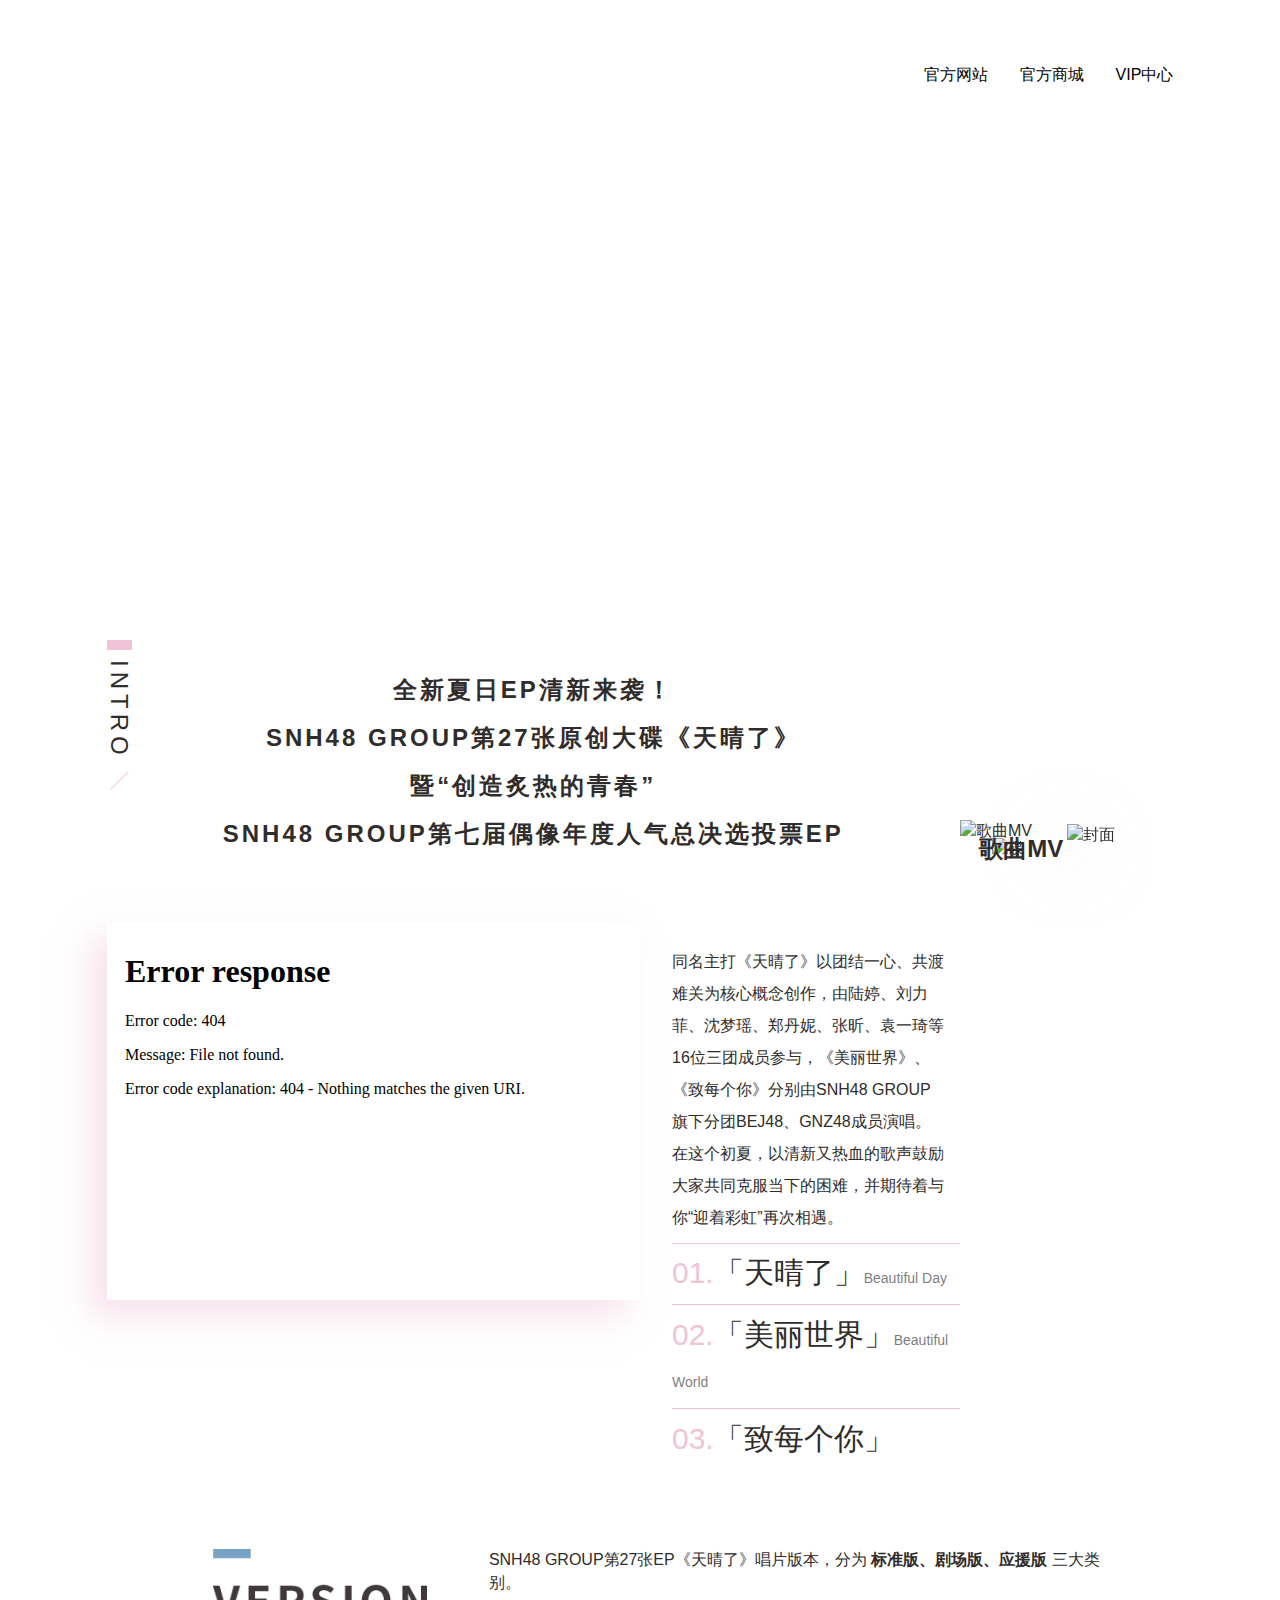
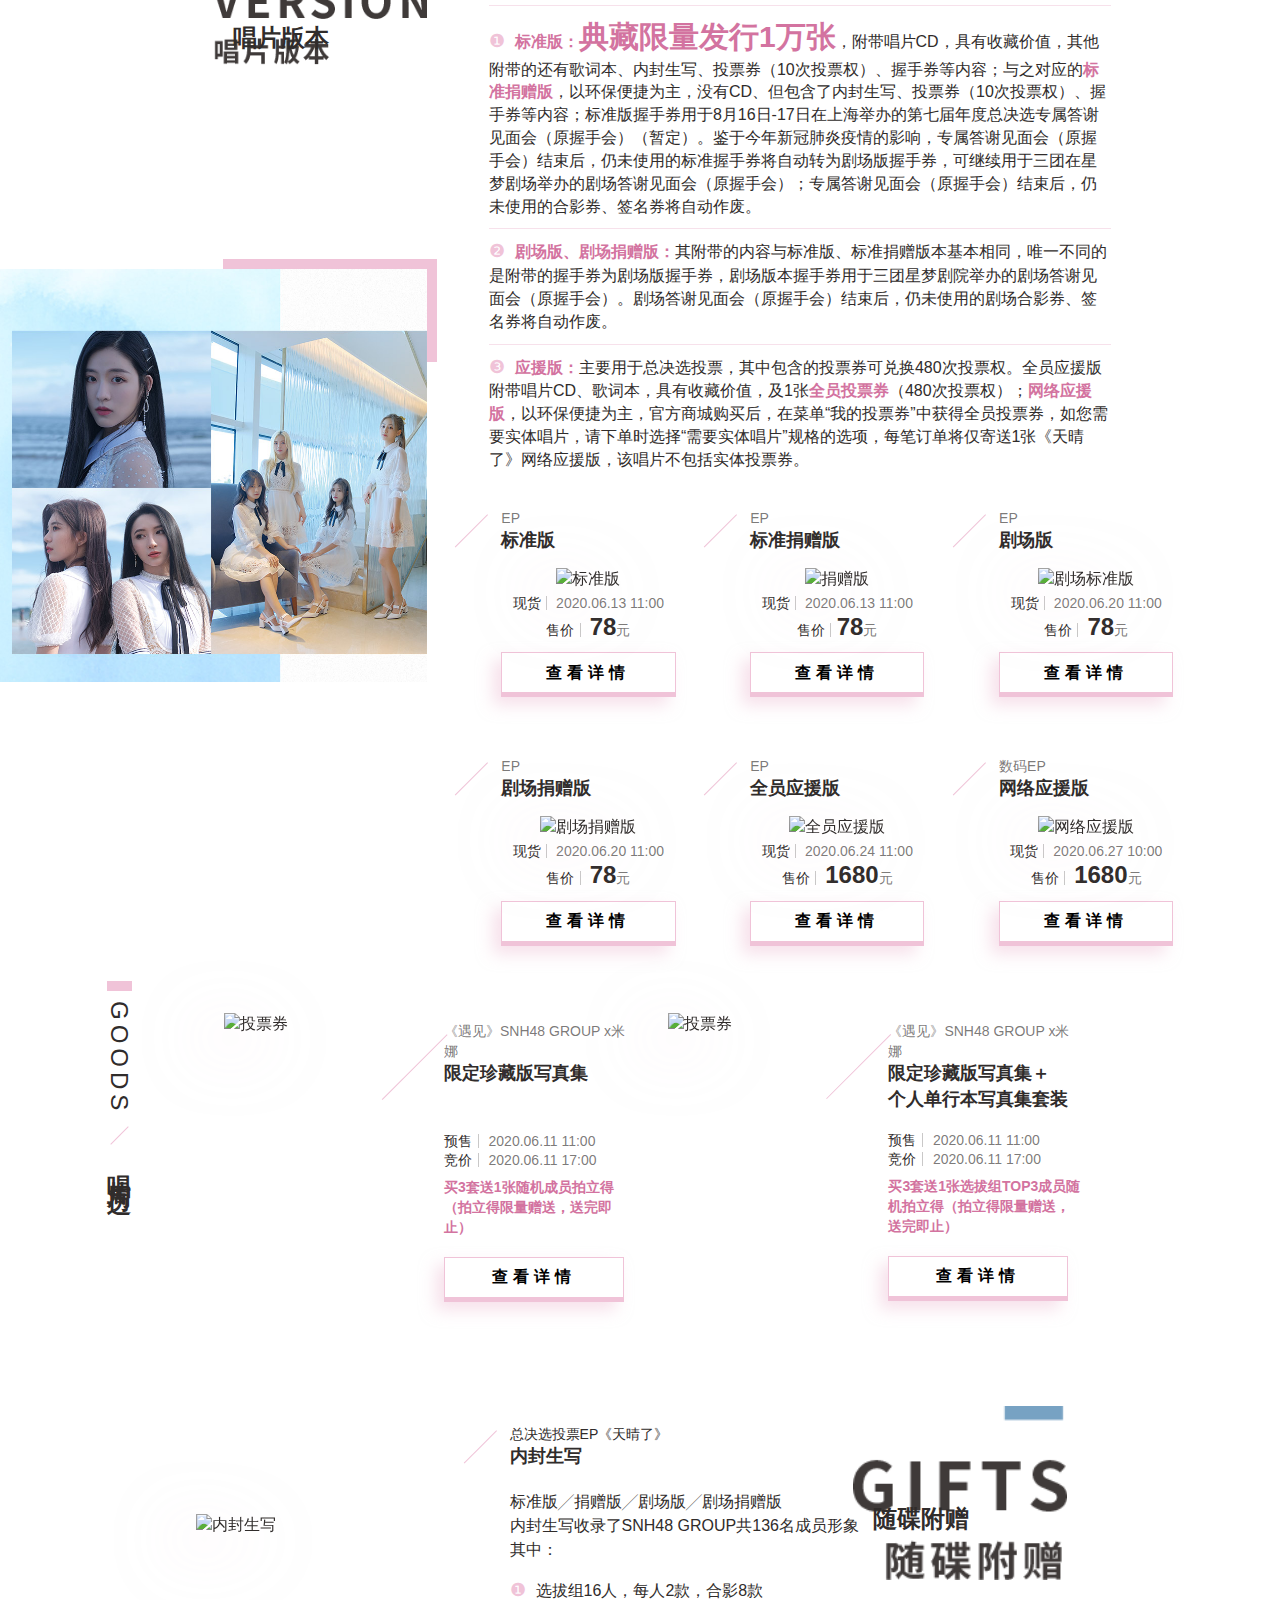
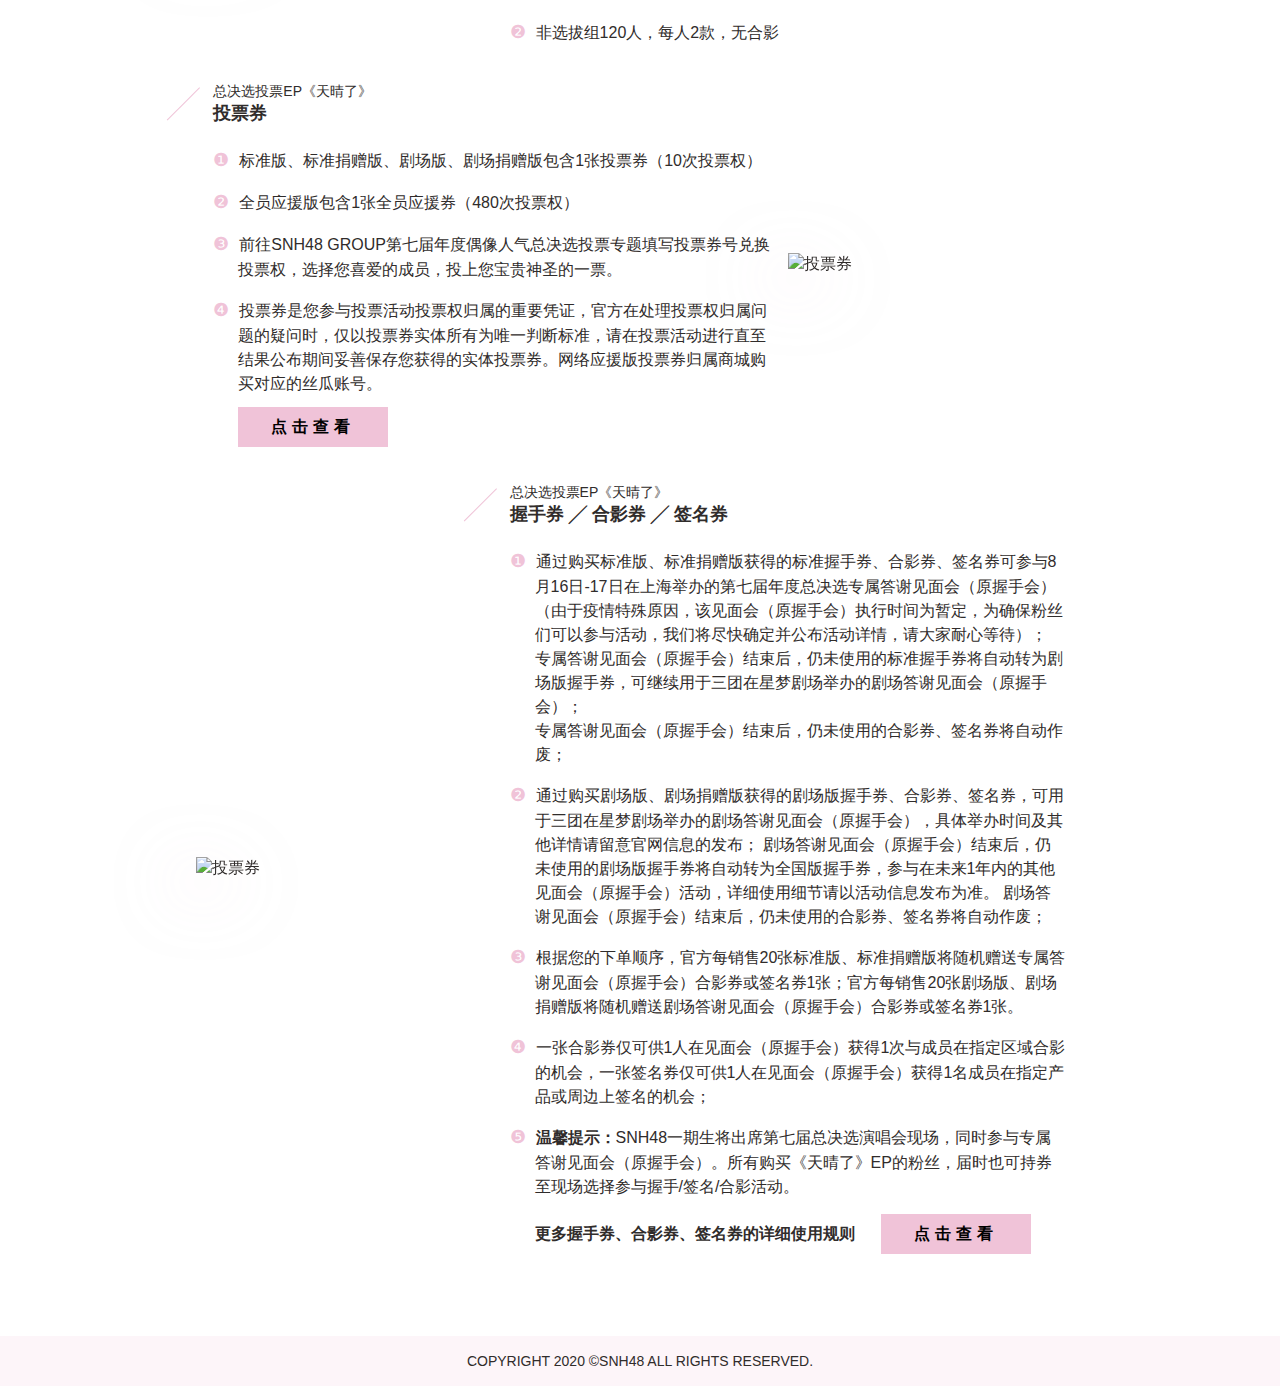
==== fuye.html @ a0c4ec83 "Create fuye.html" ====
<!DOCTYPE html>
<!-- saved from url=(0033)https://www.snh48.com/event/s285/ -->
<html class=" -webkit-"><head><meta http-equiv="Content-Type" content="text/html; charset=UTF-8">
		
		<meta name="viewport" content="width=device-width, initial-scale=1, viewport-fit=cover">
		<meta name="apple-touch-fullscreen" content="yes">
		<meta name="apple-mobile-web-app-capable" content="yes">
		<meta name="apple-mobile-web-app-status-bar-style" content="black-translucent">
		<title>SNH48 GROUP 第27张EP《天晴了》</title>
		<meta name="keywords" content="snh,48,SNH48,snh48,招募,报名,中国,官网,官方,网站,少女,组合,偶像,团体">
		<meta name="description" content="SNH48、华语区大型女子偶像团体，隶属于上海丝芭文化传媒集团有限公司，是基于互联网思维和参与感精神、O2O构架和[可面对面偶像]运营理念的近距离养成式造星平台，其发展目标是在全球十四亿中国人中甄选优才，充分运用互联网和社交网络时代最具想象力，创新性和前瞻性的造星理念和技术手段, 积极培育兼具音乐舞蹈和影视表演才艺的全方位偶像艺人, 全力打造健康向上、充满青春活力、具备国际影响力的全球华语区第一女子偶像团体，并使之成为互联网和社交传媒时代中国偶像文化和粉丝经济产业的新标杆。">
		<style media="" data-href="css/normalize.css">/*# sourceURL=css/normalize.css */
/*@ sourceURL=css/normalize.css */
/*! normalize.css v7.0.0 | MIT License | github.com/necolas/normalize.css */

/* Document
   ========================================================================== */

/**
 * 1. Correct the line height in all browsers.
 * 2. Prevent adjustments of font size after orientation changes in
 *    IE on Windows Phone and in iOS.
 */

html {
  line-height: 1.15; /* 1 */
  -ms-text-size-adjust: 100%; /* 2 */
  -webkit-text-size-adjust: 100%; /* 2 */
}

/* Sections
   ========================================================================== */

/**
 * Remove the margin in all browsers (opinionated).
 */

body {
  margin: 0;
}

/**
 * Add the correct display in IE 9-.
 */

article,
aside,
footer,
header,
nav,
section {
  display: block;
}

/**
 * Correct the font size and margin on `h1` elements within `section` and
 * `article` contexts in Chrome, Firefox, and Safari.
 */

h1 {
  font-size: 2em;
  margin: 0.67em 0;
}

/* Grouping content
   ========================================================================== */

/**
 * Add the correct display in IE 9-.
 * 1. Add the correct display in IE.
 */

figcaption,
figure,
main { /* 1 */
  display: block;
}

/**
 * Add the correct margin in IE 8.
 */

figure {
  margin: 1em 40px;
}

/**
 * 1. Add the correct -webkit-box sizing in Firefox.
 * 2. Show the overflow in Edge and IE.
 */

hr {
  box-sizing: content-box; /* 1 */
  height: 0; /* 1 */
  overflow: visible; /* 2 */
}

/**
 * 1. Correct the inheritance and scaling of font size in all browsers.
 * 2. Correct the odd `em` font sizing in all browsers.
 */

pre {
  font-family: monospace, monospace; /* 1 */
  font-size: 1em; /* 2 */
}

/* Text-level semantics
   ========================================================================== */

/**
 * 1. Remove the gray background on active links in IE 10.
 * 2. Remove gaps in links underline in iOS 8+ and Safari 8+.
 */

a {
  background-color: transparent; /* 1 */
  -webkit-text-decoration-skip: objects; /* 2 */
}

/**
 * 1. Remove the bottom border in Chrome 57- and Firefox 39-.
 * 2. Add the correct text decoration in Chrome, Edge, IE, Opera, and Safari.
 */

abbr[title] {
  border-bottom: none; /* 1 */
  text-decoration: underline; /* 2 */
  text-decoration: underline dotted; /* 2 */
}

/**
 * Prevent the duplicate application of `bolder` by the next rule in Safari 6.
 */

b,
strong {
  font-weight: inherit;
}

/**
 * Add the correct font weight in Chrome, Edge, and Safari.
 */

b,
strong {
  font-weight: bolder;
}

/**
 * 1. Correct the inheritance and scaling of font size in all browsers.
 * 2. Correct the odd `em` font sizing in all browsers.
 */

code,
kbd,
samp {
  font-family: monospace, monospace; /* 1 */
  font-size: 1em; /* 2 */
}

/**
 * Add the correct font style in Android 4.3-.
 */

dfn {
  font-style: italic;
}

/**
 * Add the correct background and color in IE 9-.
 */

mark {
  background-color: #ff0;
  color: #000;
}

/**
 * Add the correct font size in all browsers.
 */

small {
  font-size: 80%;
}

/**
 * Prevent `sub` and `sup` elements from affecting the line height in
 * all browsers.
 */

sub,
sup {
  font-size: 75%;
  line-height: 0;
  position: relative;
  vertical-align: baseline;
}

sub {
  bottom: -0.25em;
}

sup {
  top: -0.5em;
}

/* Embedded content
   ========================================================================== */

/**
 * Add the correct display in IE 9-.
 */

audio,
video {
  display: inline-block;
}

/**
 * Add the correct display in iOS 4-7.
 */

audio:not([controls]) {
  display: none;
  height: 0;
}

/**
 * Remove the border on images inside links in IE 10-.
 */

img {
  border-style: none;
}

/**
 * Hide the overflow in IE.
 */

svg:not(:root) {
  overflow: hidden;
}

/* Forms
   ========================================================================== */

/**
 * 1. Change the font styles in all browsers (opinionated).
 * 2. Remove the margin in Firefox and Safari.
 */

button,
input,
optgroup,
select,
textarea {
  font-family: sans-serif; /* 1 */
  font-size: 100%; /* 1 */
  line-height: 1.15; /* 1 */
  margin: 0; /* 2 */
}

/**
 * Show the overflow in IE.
 * 1. Show the overflow in Edge.
 */

button,
input { /* 1 */
  overflow: visible;
}

/**
 * Remove the inheritance of text transform in Edge, Firefox, and IE.
 * 1. Remove the inheritance of text transform in Firefox.
 */

button,
select { /* 1 */
  text-transform: none;
}

/**
 * 1. Prevent a WebKit bug where (2) destroys native `audio` and `video`
 *    controls in Android 4.
 * 2. Correct the inability to style clickable types in iOS and Safari.
 */

button,
html [type="button"], /* 1 */
[type="reset"],
[type="submit"] {
  -webkit-appearance: button; /* 2 */
}

/**
 * Remove the inner border and padding in Firefox.
 */

button::-moz-focus-inner,
[type="button"]::-moz-focus-inner,
[type="reset"]::-moz-focus-inner,
[type="submit"]::-moz-focus-inner {
  border-style: none;
  padding: 0;
}

/**
 * Restore the focus styles unset by the previous rule.
 */

button:-moz-focusring,
[type="button"]:-moz-focusring,
[type="reset"]:-moz-focusring,
[type="submit"]:-moz-focusring {
  outline: 1px dotted ButtonText;
}

/**
 * Correct the padding in Firefox.
 */

fieldset {
  padding: 0.35em 0.75em 0.625em;
}

/**
 * 1. Correct the text wrapping in Edge and IE.
 * 2. Correct the color inheritance from `fieldset` elements in IE.
 * 3. Remove the padding so developers are not caught out when they zero out
 *    `fieldset` elements in all browsers.
 */

legend {
  box-sizing: border-box; /* 1 */
  color: inherit; /* 2 */
  display: table; /* 1 */
  max-width: 100%; /* 1 */
  padding: 0; /* 3 */
  white-space: normal; /* 1 */
}

/**
 * 1. Add the correct display in IE 9-.
 * 2. Add the correct vertical alignment in Chrome, Firefox, and Opera.
 */

progress {
  display: inline-block; /* 1 */
  vertical-align: baseline; /* 2 */
}

/**
 * Remove the default vertical scrollbar in IE.
 */

textarea {
  overflow: auto;
}

/**
 * 1. Add the correct -webkit-box sizing in IE 10-.
 * 2. Remove the padding in IE 10-.
 */

[type="checkbox"],
[type="radio"] {
  box-sizing: border-box; /* 1 */
  padding: 0; /* 2 */
}

/**
 * Correct the cursor style of increment and decrement buttons in Chrome.
 */

[type="number"]::-webkit-inner-spin-button,
[type="number"]::-webkit-outer-spin-button {
  height: auto;
}

/**
 * 1. Correct the odd appearance in Chrome and Safari.
 * 2. Correct the outline style in Safari.
 */

[type="search"] {
  -webkit-appearance: textfield; /* 1 */
  outline-offset: -2px; /* 2 */
}

/**
 * Remove the inner padding and cancel buttons in Chrome and Safari on macOS.
 */

[type="search"]::-webkit-search-cancel-button,
[type="search"]::-webkit-search-decoration {
  -webkit-appearance: none;
}

/**
 * 1. Correct the inability to style clickable types in iOS and Safari.
 * 2. Change font properties to `inherit` in Safari.
 */

::-webkit-file-upload-button {
  -webkit-appearance: button; /* 1 */
  font: inherit; /* 2 */
}

/* Interactive
   ========================================================================== */

/*
 * Add the correct display in IE 9-.
 * 1. Add the correct display in Edge, IE, and Firefox.
 */

details, /* 1 */
menu {
  display: block;
}

/*
 * Add the correct display in all browsers.
 */

summary {
  display: list-item;
}

/* Scripting
   ========================================================================== */

/**
 * Add the correct display in IE 9-.
 */

canvas {
  display: inline-block;
}

/**
 * Add the correct display in IE.
 */

template {
  display: none;
}

/* Hidden
   ========================================================================== */

/**
 * Add the correct display in IE 10-.
 */

[hidden] {
  display: none;
}
</style>
		<style media="" data-href="js/layer/theme/default/layer.css">/*# sourceURL=js/layer/theme/default/layer.css */
/*@ sourceURL=js/layer/theme/default/layer.css */
.layui-layer-imgbar,.layui-layer-imgtit a,.layui-layer-tab .layui-layer-title span,.layui-layer-title{text-overflow:ellipsis;white-space:nowrap}html #layuicss-layer{display:none;position:absolute;width:1989px}.layui-layer,.layui-layer-shade{position:fixed;_position:absolute;pointer-events:auto}.layui-layer-shade{top:0;left:0;width:100%;height:100%;_height:expression(document.body.offsetHeight+"px")}.layui-layer{-webkit-overflow-scrolling:touch;top:150px;left:0;margin:0;padding:0;background-color:#fff;-webkit-background-clip:content;border-radius:2px;box-shadow:1px 1px 50px rgba(0,0,0,.3)}.layui-layer-close{position:absolute}.layui-layer-content{position:relative}.layui-layer-border{border:1px solid #B2B2B2;border:1px solid rgba(0,0,0,.1);box-shadow:1px 1px 5px rgba(0,0,0,.2)}.layui-layer-load{background:url("https://www.snh48.com/event/s285/js/layer/theme/default/loading-1.gif") center center no-repeat #eee}.layui-layer-ico{background:url("https://www.snh48.com/event/s285/js/layer/theme/default/icon.png") no-repeat}.layui-layer-btn a,.layui-layer-dialog .layui-layer-ico,.layui-layer-setwin a{display:inline-block;*display:inline;*zoom:1;vertical-align:top}.layui-layer-move{display:none;position:fixed;*position:absolute;left:0;top:0;width:100%;height:100%;cursor:move;opacity:0;filter:alpha(opacity=0);background-color:#fff;z-index:2147483647}.layui-layer-resize{position:absolute;width:15px;height:15px;right:0;bottom:0;cursor:se-resize}.layer-anim{-webkit-animation-fill-mode:both;animation-fill-mode:both;-webkit-animation-duration:.3s;animation-duration:.3s}@-webkit-keyframes layer-bounceIn{0%{opacity:0;-webkit-transform:scale(.5);transform:scale(.5)}100%{opacity:1;-webkit-transform:scale(1);transform:scale(1)}}@keyframes layer-bounceIn{0%{opacity:0;-webkit-transform:scale(.5);-ms-transform:scale(.5);transform:scale(.5)}100%{opacity:1;-webkit-transform:scale(1);-ms-transform:scale(1);transform:scale(1)}}.layer-anim-00{-webkit-animation-name:layer-bounceIn;animation-name:layer-bounceIn}@-webkit-keyframes layer-zoomInDown{0%{opacity:0;-webkit-transform:scale(.1) translateY(-2000px);transform:scale(.1) translateY(-2000px);-webkit-animation-timing-function:ease-in-out;animation-timing-function:ease-in-out}60%{opacity:1;-webkit-transform:scale(.475) translateY(60px);transform:scale(.475) translateY(60px);-webkit-animation-timing-function:ease-out;animation-timing-function:ease-out}}@keyframes layer-zoomInDown{0%{opacity:0;-webkit-transform:scale(.1) translateY(-2000px);-ms-transform:scale(.1) translateY(-2000px);transform:scale(.1) translateY(-2000px);-webkit-animation-timing-function:ease-in-out;animation-timing-function:ease-in-out}60%{opacity:1;-webkit-transform:scale(.475) translateY(60px);-ms-transform:scale(.475) translateY(60px);transform:scale(.475) translateY(60px);-webkit-animation-timing-function:ease-out;animation-timing-function:ease-out}}.layer-anim-01{-webkit-animation-name:layer-zoomInDown;animation-name:layer-zoomInDown}@-webkit-keyframes layer-fadeInUpBig{0%{opacity:0;-webkit-transform:translateY(2000px);transform:translateY(2000px)}100%{opacity:1;-webkit-transform:translateY(0);transform:translateY(0)}}@keyframes layer-fadeInUpBig{0%{opacity:0;-webkit-transform:translateY(2000px);-ms-transform:translateY(2000px);transform:translateY(2000px)}100%{opacity:1;-webkit-transform:translateY(0);-ms-transform:translateY(0);transform:translateY(0)}}.layer-anim-02{-webkit-animation-name:layer-fadeInUpBig;animation-name:layer-fadeInUpBig}@-webkit-keyframes layer-zoomInLeft{0%{opacity:0;-webkit-transform:scale(.1) translateX(-2000px);transform:scale(.1) translateX(-2000px);-webkit-animation-timing-function:ease-in-out;animation-timing-function:ease-in-out}60%{opacity:1;-webkit-transform:scale(.475) translateX(48px);transform:scale(.475) translateX(48px);-webkit-animation-timing-function:ease-out;animation-timing-function:ease-out}}@keyframes layer-zoomInLeft{0%{opacity:0;-webkit-transform:scale(.1) translateX(-2000px);-ms-transform:scale(.1) translateX(-2000px);transform:scale(.1) translateX(-2000px);-webkit-animation-timing-function:ease-in-out;animation-timing-function:ease-in-out}60%{opacity:1;-webkit-transform:scale(.475) translateX(48px);-ms-transform:scale(.475) translateX(48px);transform:scale(.475) translateX(48px);-webkit-animation-timing-function:ease-out;animation-timing-function:ease-out}}.layer-anim-03{-webkit-animation-name:layer-zoomInLeft;animation-name:layer-zoomInLeft}@-webkit-keyframes layer-rollIn{0%{opacity:0;-webkit-transform:translateX(-100%) rotate(-120deg);transform:translateX(-100%) rotate(-120deg)}100%{opacity:1;-webkit-transform:translateX(0) rotate(0);transform:translateX(0) rotate(0)}}@keyframes layer-rollIn{0%{opacity:0;-webkit-transform:translateX(-100%) rotate(-120deg);-ms-transform:translateX(-100%) rotate(-120deg);transform:translateX(-100%) rotate(-120deg)}100%{opacity:1;-webkit-transform:translateX(0) rotate(0);-ms-transform:translateX(0) rotate(0);transform:translateX(0) rotate(0)}}.layer-anim-04{-webkit-animation-name:layer-rollIn;animation-name:layer-rollIn}@keyframes layer-fadeIn{0%{opacity:0}100%{opacity:1}}.layer-anim-05{-webkit-animation-name:layer-fadeIn;animation-name:layer-fadeIn}@-webkit-keyframes layer-shake{0%,100%{-webkit-transform:translateX(0);transform:translateX(0)}10%,30%,50%,70%,90%{-webkit-transform:translateX(-10px);transform:translateX(-10px)}20%,40%,60%,80%{-webkit-transform:translateX(10px);transform:translateX(10px)}}@keyframes layer-shake{0%,100%{-webkit-transform:translateX(0);-ms-transform:translateX(0);transform:translateX(0)}10%,30%,50%,70%,90%{-webkit-transform:translateX(-10px);-ms-transform:translateX(-10px);transform:translateX(-10px)}20%,40%,60%,80%{-webkit-transform:translateX(10px);-ms-transform:translateX(10px);transform:translateX(10px)}}.layer-anim-06{-webkit-animation-name:layer-shake;animation-name:layer-shake}@-webkit-keyframes fadeIn{0%{opacity:0}100%{opacity:1}}.layui-layer-title{padding:0 80px 0 20px;height:42px;line-height:42px;border-bottom:1px solid #eee;font-size:14px;color:#333;overflow:hidden;background-color:#F8F8F8;border-radius:2px 2px 0 0}.layui-layer-setwin{position:absolute;right:15px;*right:0;top:15px;font-size:0;line-height:initial}.layui-layer-setwin a{position:relative;width:16px;height:16px;margin-left:10px;font-size:12px;_overflow:hidden}.layui-layer-setwin .layui-layer-min cite{position:absolute;width:14px;height:2px;left:0;top:50%;margin-top:-1px;background-color:#2E2D3C;cursor:pointer;_overflow:hidden}.layui-layer-setwin .layui-layer-min:hover cite{background-color:#2D93CA}.layui-layer-setwin .layui-layer-max{background-position:-32px -40px}.layui-layer-setwin .layui-layer-max:hover{background-position:-16px -40px}.layui-layer-setwin .layui-layer-maxmin{background-position:-65px -40px}.layui-layer-setwin .layui-layer-maxmin:hover{background-position:-49px -40px}.layui-layer-setwin .layui-layer-close1{background-position:1px -40px;cursor:pointer}.layui-layer-setwin .layui-layer-close1:hover{opacity:.7}.layui-layer-setwin .layui-layer-close2{position:absolute;right:-28px;top:-28px;width:30px;height:30px;margin-left:0;background-position:-149px -31px;*right:-18px;_display:none}.layui-layer-setwin .layui-layer-close2:hover{background-position:-180px -31px}.layui-layer-btn{text-align:right;padding:0 15px 12px;pointer-events:auto;user-select:none;-webkit-user-select:none}.layui-layer-btn a{height:28px;line-height:28px;margin:5px 5px 0;padding:0 15px;border:1px solid #dedede;background-color:#fff;color:#333;border-radius:2px;font-weight:400;cursor:pointer;text-decoration:none}.layui-layer-btn a:hover{opacity:.9;text-decoration:none}.layui-layer-btn a:active{opacity:.8}.layui-layer-btn .layui-layer-btn0{border-color:#1E9FFF;background-color:#1E9FFF;color:#fff}.layui-layer-btn-l{text-align:left}.layui-layer-btn-c{text-align:center}.layui-layer-dialog{min-width:260px}.layui-layer-dialog .layui-layer-content{position:relative;padding:20px;line-height:24px;word-break:break-all;overflow:hidden;font-size:14px;overflow-x:hidden;overflow-y:auto}.layui-layer-dialog .layui-layer-content .layui-layer-ico{position:absolute;top:16px;left:15px;_left:-40px;width:30px;height:30px}.layui-layer-ico1{background-position:-30px 0}.layui-layer-ico2{background-position:-60px 0}.layui-layer-ico3{background-position:-90px 0}.layui-layer-ico4{background-position:-120px 0}.layui-layer-ico5{background-position:-150px 0}.layui-layer-ico6{background-position:-180px 0}.layui-layer-rim{border:6px solid #8D8D8D;border:6px solid rgba(0,0,0,.3);border-radius:5px;box-shadow:none}.layui-layer-msg{min-width:180px;border:1px solid #D3D4D3;box-shadow:none}.layui-layer-hui{min-width:100px;background-color:#000;filter:alpha(opacity=60);background-color:rgba(0,0,0,.6);color:#fff;border:none}.layui-layer-hui .layui-layer-content{padding:12px 25px;text-align:center}.layui-layer-dialog .layui-layer-padding{padding:20px 20px 20px 55px;text-align:left}.layui-layer-page .layui-layer-content{position:relative;overflow:auto}.layui-layer-iframe .layui-layer-btn,.layui-layer-page .layui-layer-btn{padding-top:10px}.layui-layer-nobg{background:0 0}.layui-layer-iframe iframe{display:block;width:100%}.layui-layer-loading{border-radius:100%;background:0 0;box-shadow:none;border:none}.layui-layer-loading .layui-layer-content{width:60px;height:24px;background:url("https://www.snh48.com/event/s285/js/layer/theme/default/loading-0.gif") no-repeat}.layui-layer-loading .layui-layer-loading1{width:37px;height:37px;background:url("https://www.snh48.com/event/s285/js/layer/theme/default/loading-1.gif") no-repeat}.layui-layer-ico16,.layui-layer-loading .layui-layer-loading2{width:32px;height:32px;background:url("https://www.snh48.com/event/s285/js/layer/theme/default/loading-2.gif") no-repeat}.layui-layer-tips{background:0 0;box-shadow:none;border:none}.layui-layer-tips .layui-layer-content{position:relative;line-height:22px;min-width:12px;padding:8px 15px;font-size:12px;_float:left;border-radius:2px;box-shadow:1px 1px 3px rgba(0,0,0,.2);background-color:#000;color:#fff}.layui-layer-tips .layui-layer-close{right:-2px;top:-1px}.layui-layer-tips i.layui-layer-TipsG{position:absolute;width:0;height:0;border-width:8px;border-color:transparent;border-style:dashed;*overflow:hidden}.layui-layer-tips i.layui-layer-TipsB,.layui-layer-tips i.layui-layer-TipsT{left:5px;border-right-style:solid;border-right-color:#000}.layui-layer-tips i.layui-layer-TipsT{bottom:-8px}.layui-layer-tips i.layui-layer-TipsB{top:-8px}.layui-layer-tips i.layui-layer-TipsL,.layui-layer-tips i.layui-layer-TipsR{top:5px;border-bottom-style:solid;border-bottom-color:#000}.layui-layer-tips i.layui-layer-TipsR{left:-8px}.layui-layer-tips i.layui-layer-TipsL{right:-8px}.layui-layer-lan[type=dialog]{min-width:280px}.layui-layer-lan .layui-layer-title{background:#4476A7;color:#fff;border:none}.layui-layer-lan .layui-layer-btn{padding:5px 10px 10px;text-align:right;border-top:1px solid #E9E7E7}.layui-layer-lan .layui-layer-btn a{background:#fff;border-color:#E9E7E7;color:#333}.layui-layer-lan .layui-layer-btn .layui-layer-btn1{background:#C9C5C5}.layui-layer-molv .layui-layer-title{background:#009f95;color:#fff;border:none}.layui-layer-molv .layui-layer-btn a{background:#009f95;border-color:#009f95}.layui-layer-molv .layui-layer-btn .layui-layer-btn1{background:#92B8B1}.layui-layer-iconext{background:url("https://www.snh48.com/event/s285/js/layer/theme/default/icon-ext.png") no-repeat}.layui-layer-prompt .layui-layer-input{display:block;width:230px;height:36px;margin:0 auto;line-height:30px;padding-left:10px;border:1px solid #e6e6e6;color:#333}.layui-layer-prompt textarea.layui-layer-input{width:300px;height:100px;line-height:20px;padding:6px 10px}.layui-layer-prompt .layui-layer-content{padding:20px}.layui-layer-prompt .layui-layer-btn{padding-top:0}.layui-layer-tab{box-shadow:1px 1px 50px rgba(0,0,0,.4)}.layui-layer-tab .layui-layer-title{padding-left:0;overflow:visible}.layui-layer-tab .layui-layer-title span{position:relative;float:left;min-width:80px;max-width:260px;padding:0 20px;text-align:center;overflow:hidden;cursor:pointer}.layui-layer-tab .layui-layer-title span.layui-this{height:43px;border-left:1px solid #eee;border-right:1px solid #eee;background-color:#fff;z-index:10}.layui-layer-tab .layui-layer-title span:first-child{border-left:none}.layui-layer-tabmain{line-height:24px;clear:both}.layui-layer-tabmain .layui-layer-tabli{display:none}.layui-layer-tabmain .layui-layer-tabli.layui-this{display:block}.layui-layer-photos{-webkit-animation-duration:.8s;animation-duration:.8s}.layui-layer-photos .layui-layer-content{overflow:hidden;text-align:center}.layui-layer-photos .layui-layer-phimg img{position:relative;width:100%;display:inline-block;*display:inline;*zoom:1;vertical-align:top}.layui-layer-imgbar,.layui-layer-imguide{display:none}.layui-layer-imgnext,.layui-layer-imgprev{position:absolute;top:50%;width:27px;_width:44px;height:44px;margin-top:-22px;outline:0;blr:expression(this.onFocus=this.blur())}.layui-layer-imgprev{left:10px;background-position:-5px -5px;_background-position:-70px -5px}.layui-layer-imgprev:hover{background-position:-33px -5px;_background-position:-120px -5px}.layui-layer-imgnext{right:10px;_right:8px;background-position:-5px -50px;_background-position:-70px -50px}.layui-layer-imgnext:hover{background-position:-33px -50px;_background-position:-120px -50px}.layui-layer-imgbar{position:absolute;left:0;bottom:0;width:100%;height:32px;line-height:32px;background-color:rgba(0,0,0,.8);background-color:#000\9;filter:Alpha(opacity=80);color:#fff;overflow:hidden;font-size:0}.layui-layer-imgtit *{display:inline-block;*display:inline;*zoom:1;vertical-align:top;font-size:12px}.layui-layer-imgtit a{max-width:65%;overflow:hidden;color:#fff}.layui-layer-imgtit a:hover{color:#fff;text-decoration:underline}.layui-layer-imgtit em{padding-left:10px;font-style:normal}@-webkit-keyframes layer-bounceOut{100%{opacity:0;-webkit-transform:scale(.7);transform:scale(.7)}30%{-webkit-transform:scale(1.05);transform:scale(1.05)}0%{-webkit-transform:scale(1);transform:scale(1)}}@keyframes layer-bounceOut{100%{opacity:0;-webkit-transform:scale(.7);-ms-transform:scale(.7);transform:scale(.7)}30%{-webkit-transform:scale(1.05);-ms-transform:scale(1.05);transform:scale(1.05)}0%{-webkit-transform:scale(1);-ms-transform:scale(1);transform:scale(1)}}.layer-anim-close{-webkit-animation-name:layer-bounceOut;animation-name:layer-bounceOut;-webkit-animation-fill-mode:both;animation-fill-mode:both;-webkit-animation-duration:.2s;animation-duration:.2s}@media screen and (max-width:1100px){.layui-layer-iframe{overflow-y:auto;-webkit-overflow-scrolling:touch}}</style>
		<style media="" data-href="js/bootstrap/bootstrap.min.css">/*# sourceURL=js/bootstrap/bootstrap.min.css */
/*@ sourceURL=js/bootstrap/bootstrap.min.css */
/*!
 * Bootstrap v3.3.7 (http://getbootstrap.com)
 * Copyright 2011-2020 Twitter, Inc.
 * Licensed under MIT (https://github.com/twbs/bootstrap/blob/master/LICENSE)
 */

/*!
 * Generated using the Bootstrap Customizer (<none>)
 * Config saved to config.json and <none>
 *//*!
 * Bootstrap v3.3.7 (http://getbootstrap.com)
 * Copyright 2011-2016 Twitter, Inc.
 * Licensed under MIT (https://github.com/twbs/bootstrap/blob/master/LICENSE)
 *//*! normalize.css v3.0.3 | MIT License | github.com/necolas/normalize.css */html{font-family:sans-serif;-ms-text-size-adjust:100%;-webkit-text-size-adjust:100%}body{margin:0}article,aside,details,figcaption,figure,footer,header,hgroup,main,menu,nav,section,summary{display:block}audio,canvas,progress,video{display:inline-block;vertical-align:baseline}audio:not([controls]){display:none;height:0}[hidden],template{display:none}a{background-color:transparent}a:active,a:hover{outline:0}abbr[title]{border-bottom:1px dotted}b,strong{font-weight:bold}dfn{font-style:italic}h1{font-size:2em;margin:0.67em 0}mark{background:#ff0;color:#000}small{font-size:80%}sub,sup{font-size:75%;line-height:0;position:relative;vertical-align:baseline}sup{top:-0.5em}sub{bottom:-0.25em}img{border:0}svg:not(:root){overflow:hidden}figure{margin:1em 40px}hr{-webkit-box-sizing:content-box;-moz-box-sizing:content-box;box-sizing:content-box;height:0}pre{overflow:auto}code,kbd,pre,samp{font-family:monospace, monospace;font-size:1em}button,input,optgroup,select,textarea{color:inherit;font:inherit;margin:0}button{overflow:visible}button,select{text-transform:none}button,html input[type="button"],input[type="reset"],input[type="submit"]{-webkit-appearance:button;cursor:pointer}button[disabled],html input[disabled]{cursor:default}button::-moz-focus-inner,input::-moz-focus-inner{border:0;padding:0}input{line-height:normal}input[type="checkbox"],input[type="radio"]{-webkit-box-sizing:border-box;-moz-box-sizing:border-box;box-sizing:border-box;padding:0}input[type="number"]::-webkit-inner-spin-button,input[type="number"]::-webkit-outer-spin-button{height:auto}input[type="search"]{-webkit-appearance:textfield;-webkit-box-sizing:content-box;-moz-box-sizing:content-box;box-sizing:content-box}input[type="search"]::-webkit-search-cancel-button,input[type="search"]::-webkit-search-decoration{-webkit-appearance:none}fieldset{border:1px solid #c0c0c0;margin:0 2px;padding:0.35em 0.625em 0.75em}legend{border:0;padding:0}textarea{overflow:auto}optgroup{font-weight:bold}table{border-collapse:collapse;border-spacing:0}td,th{padding:0}*{-webkit-box-sizing:border-box;-moz-box-sizing:border-box;box-sizing:border-box}*:before,*:after{-webkit-box-sizing:border-box;-moz-box-sizing:border-box;box-sizing:border-box}html{font-size:10px;-webkit-tap-highlight-color:rgba(0,0,0,0)}body{font-family:"Helvetica Neue",Helvetica,Arial,sans-serif;font-size:14px;line-height:1.42857143;color:#333;background-color:#fff}input,button,select,textarea{font-family:inherit;font-size:inherit;line-height:inherit}a{color:#337ab7;text-decoration:none}a:hover,a:focus{color:#23527c;text-decoration:underline}a:focus{outline:5px auto -webkit-focus-ring-color;outline-offset:-2px}figure{margin:0}img{vertical-align:middle}.img-responsive{display:block;max-width:100%;height:auto}.img-rounded{border-radius:6px}.img-thumbnail{padding:4px;line-height:1.42857143;background-color:#fff;border:1px solid #ddd;border-radius:4px;-webkit-transition:all .2s ease-in-out;-o-transition:all .2s ease-in-out;transition:all .2s ease-in-out;display:inline-block;max-width:100%;height:auto}.img-circle{border-radius:50%}hr{margin-top:20px;margin-bottom:20px;border:0;border-top:1px solid #eee}.sr-only{position:absolute;width:1px;height:1px;margin:-1px;padding:0;overflow:hidden;clip:rect(0, 0, 0, 0);border:0}.sr-only-focusable:active,.sr-only-focusable:focus{position:static;width:auto;height:auto;margin:0;overflow:visible;clip:auto}[role="button"]{cursor:pointer}.container{margin-right:auto;margin-left:auto;padding-left:15px;padding-right:15px}@media (min-width:768px){.container{width:750px}}@media (min-width:992px){.container{width:970px}}@media (min-width:1200px){.container{width:1170px}}.container-fluid{margin-right:auto;margin-left:auto;padding-left:15px;padding-right:15px}.row{margin-left:-15px;margin-right:-15px}.col-xs-1, .col-sm-1, .col-md-1, .col-lg-1, .col-xs-2, .col-sm-2, .col-md-2, .col-lg-2, .col-xs-3, .col-sm-3, .col-md-3, .col-lg-3, .col-xs-4, .col-sm-4, .col-md-4, .col-lg-4, .col-xs-5, .col-sm-5, .col-md-5, .col-lg-5, .col-xs-6, .col-sm-6, .col-md-6, .col-lg-6, .col-xs-7, .col-sm-7, .col-md-7, .col-lg-7, .col-xs-8, .col-sm-8, .col-md-8, .col-lg-8, .col-xs-9, .col-sm-9, .col-md-9, .col-lg-9, .col-xs-10, .col-sm-10, .col-md-10, .col-lg-10, .col-xs-11, .col-sm-11, .col-md-11, .col-lg-11, .col-xs-12, .col-sm-12, .col-md-12, .col-lg-12{position:relative;min-height:1px;padding-left:15px;padding-right:15px}.col-xs-1, .col-xs-2, .col-xs-3, .col-xs-4, .col-xs-5, .col-xs-6, .col-xs-7, .col-xs-8, .col-xs-9, .col-xs-10, .col-xs-11, .col-xs-12{float:left}.col-xs-12{width:100%}.col-xs-11{width:91.66666667%}.col-xs-10{width:83.33333333%}.col-xs-9{width:75%}.col-xs-8{width:66.66666667%}.col-xs-7{width:58.33333333%}.col-xs-6{width:50%}.col-xs-5{width:41.66666667%}.col-xs-4{width:33.33333333%}.col-xs-3{width:25%}.col-xs-2{width:16.66666667%}.col-xs-1{width:8.33333333%}.col-xs-pull-12{right:100%}.col-xs-pull-11{right:91.66666667%}.col-xs-pull-10{right:83.33333333%}.col-xs-pull-9{right:75%}.col-xs-pull-8{right:66.66666667%}.col-xs-pull-7{right:58.33333333%}.col-xs-pull-6{right:50%}.col-xs-pull-5{right:41.66666667%}.col-xs-pull-4{right:33.33333333%}.col-xs-pull-3{right:25%}.col-xs-pull-2{right:16.66666667%}.col-xs-pull-1{right:8.33333333%}.col-xs-pull-0{right:auto}.col-xs-push-12{left:100%}.col-xs-push-11{left:91.66666667%}.col-xs-push-10{left:83.33333333%}.col-xs-push-9{left:75%}.col-xs-push-8{left:66.66666667%}.col-xs-push-7{left:58.33333333%}.col-xs-push-6{left:50%}.col-xs-push-5{left:41.66666667%}.col-xs-push-4{left:33.33333333%}.col-xs-push-3{left:25%}.col-xs-push-2{left:16.66666667%}.col-xs-push-1{left:8.33333333%}.col-xs-push-0{left:auto}.col-xs-offset-12{margin-left:100%}.col-xs-offset-11{margin-left:91.66666667%}.col-xs-offset-10{margin-left:83.33333333%}.col-xs-offset-9{margin-left:75%}.col-xs-offset-8{margin-left:66.66666667%}.col-xs-offset-7{margin-left:58.33333333%}.col-xs-offset-6{margin-left:50%}.col-xs-offset-5{margin-left:41.66666667%}.col-xs-offset-4{margin-left:33.33333333%}.col-xs-offset-3{margin-left:25%}.col-xs-offset-2{margin-left:16.66666667%}.col-xs-offset-1{margin-left:8.33333333%}.col-xs-offset-0{margin-left:0}@media (min-width:768px){.col-sm-1, .col-sm-2, .col-sm-3, .col-sm-4, .col-sm-5, .col-sm-6, .col-sm-7, .col-sm-8, .col-sm-9, .col-sm-10, .col-sm-11, .col-sm-12{float:left}.col-sm-12{width:100%}.col-sm-11{width:91.66666667%}.col-sm-10{width:83.33333333%}.col-sm-9{width:75%}.col-sm-8{width:66.66666667%}.col-sm-7{width:58.33333333%}.col-sm-6{width:50%}.col-sm-5{width:41.66666667%}.col-sm-4{width:33.33333333%}.col-sm-3{width:25%}.col-sm-2{width:16.66666667%}.col-sm-1{width:8.33333333%}.col-sm-pull-12{right:100%}.col-sm-pull-11{right:91.66666667%}.col-sm-pull-10{right:83.33333333%}.col-sm-pull-9{right:75%}.col-sm-pull-8{right:66.66666667%}.col-sm-pull-7{right:58.33333333%}.col-sm-pull-6{right:50%}.col-sm-pull-5{right:41.66666667%}.col-sm-pull-4{right:33.33333333%}.col-sm-pull-3{right:25%}.col-sm-pull-2{right:16.66666667%}.col-sm-pull-1{right:8.33333333%}.col-sm-pull-0{right:auto}.col-sm-push-12{left:100%}.col-sm-push-11{left:91.66666667%}.col-sm-push-10{left:83.33333333%}.col-sm-push-9{left:75%}.col-sm-push-8{left:66.66666667%}.col-sm-push-7{left:58.33333333%}.col-sm-push-6{left:50%}.col-sm-push-5{left:41.66666667%}.col-sm-push-4{left:33.33333333%}.col-sm-push-3{left:25%}.col-sm-push-2{left:16.66666667%}.col-sm-push-1{left:8.33333333%}.col-sm-push-0{left:auto}.col-sm-offset-12{margin-left:100%}.col-sm-offset-11{margin-left:91.66666667%}.col-sm-offset-10{margin-left:83.33333333%}.col-sm-offset-9{margin-left:75%}.col-sm-offset-8{margin-left:66.66666667%}.col-sm-offset-7{margin-left:58.33333333%}.col-sm-offset-6{margin-left:50%}.col-sm-offset-5{margin-left:41.66666667%}.col-sm-offset-4{margin-left:33.33333333%}.col-sm-offset-3{margin-left:25%}.col-sm-offset-2{margin-left:16.66666667%}.col-sm-offset-1{margin-left:8.33333333%}.col-sm-offset-0{margin-left:0}}@media (min-width:992px){.col-md-1, .col-md-2, .col-md-3, .col-md-4, .col-md-5, .col-md-6, .col-md-7, .col-md-8, .col-md-9, .col-md-10, .col-md-11, .col-md-12{float:left}.col-md-12{width:100%}.col-md-11{width:91.66666667%}.col-md-10{width:83.33333333%}.col-md-9{width:75%}.col-md-8{width:66.66666667%}.col-md-7{width:58.33333333%}.col-md-6{width:50%}.col-md-5{width:41.66666667%}.col-md-4{width:33.33333333%}.col-md-3{width:25%}.col-md-2{width:16.66666667%}.col-md-1{width:8.33333333%}.col-md-pull-12{right:100%}.col-md-pull-11{right:91.66666667%}.col-md-pull-10{right:83.33333333%}.col-md-pull-9{right:75%}.col-md-pull-8{right:66.66666667%}.col-md-pull-7{right:58.33333333%}.col-md-pull-6{right:50%}.col-md-pull-5{right:41.66666667%}.col-md-pull-4{right:33.33333333%}.col-md-pull-3{right:25%}.col-md-pull-2{right:16.66666667%}.col-md-pull-1{right:8.33333333%}.col-md-pull-0{right:auto}.col-md-push-12{left:100%}.col-md-push-11{left:91.66666667%}.col-md-push-10{left:83.33333333%}.col-md-push-9{left:75%}.col-md-push-8{left:66.66666667%}.col-md-push-7{left:58.33333333%}.col-md-push-6{left:50%}.col-md-push-5{left:41.66666667%}.col-md-push-4{left:33.33333333%}.col-md-push-3{left:25%}.col-md-push-2{left:16.66666667%}.col-md-push-1{left:8.33333333%}.col-md-push-0{left:auto}.col-md-offset-12{margin-left:100%}.col-md-offset-11{margin-left:91.66666667%}.col-md-offset-10{margin-left:83.33333333%}.col-md-offset-9{margin-left:75%}.col-md-offset-8{margin-left:66.66666667%}.col-md-offset-7{margin-left:58.33333333%}.col-md-offset-6{margin-left:50%}.col-md-offset-5{margin-left:41.66666667%}.col-md-offset-4{margin-left:33.33333333%}.col-md-offset-3{margin-left:25%}.col-md-offset-2{margin-left:16.66666667%}.col-md-offset-1{margin-left:8.33333333%}.col-md-offset-0{margin-left:0}}@media (min-width:1200px){.col-lg-1, .col-lg-2, .col-lg-3, .col-lg-4, .col-lg-5, .col-lg-6, .col-lg-7, .col-lg-8, .col-lg-9, .col-lg-10, .col-lg-11, .col-lg-12{float:left}.col-lg-12{width:100%}.col-lg-11{width:91.66666667%}.col-lg-10{width:83.33333333%}.col-lg-9{width:75%}.col-lg-8{width:66.66666667%}.col-lg-7{width:58.33333333%}.col-lg-6{width:50%}.col-lg-5{width:41.66666667%}.col-lg-4{width:33.33333333%}.col-lg-3{width:25%}.col-lg-2{width:16.66666667%}.col-lg-1{width:8.33333333%}.col-lg-pull-12{right:100%}.col-lg-pull-11{right:91.66666667%}.col-lg-pull-10{right:83.33333333%}.col-lg-pull-9{right:75%}.col-lg-pull-8{right:66.66666667%}.col-lg-pull-7{right:58.33333333%}.col-lg-pull-6{right:50%}.col-lg-pull-5{right:41.66666667%}.col-lg-pull-4{right:33.33333333%}.col-lg-pull-3{right:25%}.col-lg-pull-2{right:16.66666667%}.col-lg-pull-1{right:8.33333333%}.col-lg-pull-0{right:auto}.col-lg-push-12{left:100%}.col-lg-push-11{left:91.66666667%}.col-lg-push-10{left:83.33333333%}.col-lg-push-9{left:75%}.col-lg-push-8{left:66.66666667%}.col-lg-push-7{left:58.33333333%}.col-lg-push-6{left:50%}.col-lg-push-5{left:41.66666667%}.col-lg-push-4{left:33.33333333%}.col-lg-push-3{left:25%}.col-lg-push-2{left:16.66666667%}.col-lg-push-1{left:8.33333333%}.col-lg-push-0{left:auto}.col-lg-offset-12{margin-left:100%}.col-lg-offset-11{margin-left:91.66666667%}.col-lg-offset-10{margin-left:83.33333333%}.col-lg-offset-9{margin-left:75%}.col-lg-offset-8{margin-left:66.66666667%}.col-lg-offset-7{margin-left:58.33333333%}.col-lg-offset-6{margin-left:50%}.col-lg-offset-5{margin-left:41.66666667%}.col-lg-offset-4{margin-left:33.33333333%}.col-lg-offset-3{margin-left:25%}.col-lg-offset-2{margin-left:16.66666667%}.col-lg-offset-1{margin-left:8.33333333%}.col-lg-offset-0{margin-left:0}}.clearfix:before,.clearfix:after,.container:before,.container:after,.container-fluid:before,.container-fluid:after,.row:before,.row:after{content:" ";display:table}.clearfix:after,.container:after,.container-fluid:after,.row:after{clear:both}.center-block{display:block;margin-left:auto;margin-right:auto}.pull-right{float:right !important}.pull-left{float:left !important}.hide{display:none !important}.show{display:block !important}.invisible{visibility:hidden}.text-hide{font:0/0 a;color:transparent;text-shadow:none;background-color:transparent;border:0}.hidden{display:none !important}.affix{position:fixed}</style>
		<style media="" data-href="css/public.css">/*# sourceURL=css/public.css */
/*@ sourceURL=css/public.css */
/* Generated by less 2.2.0 */
/* LESS Document */
/***************************************************
		PX转REM
***************************************************/
/***************************************************
		定义 SNH48 GROUP 专属颜色
***************************************************/
/***************************************************
		定义 SNH48 GROUP 专属颜色
***************************************************/
/***************************************************
		定义风格（颜色、渐变、投影、圆角）
***************************************************/
.BG-C {
  -webkit-background-clip: text;
  -webkit-text-fill-color: transparent;
}
.TT-LG-BLUE {
  background: linear-gradient(45deg, #badef2, #89c7ff);
  -webkit-background-clip: text;
  -webkit-text-fill-color: transparent;
}
.TT-LG-PINK {
  background: linear-gradient(45deg, #f2e6c8, #f3a1c4);
  -webkit-background-clip: text;
  -webkit-text-fill-color: transparent;
}
.TT-LG-YELLOW {
  background: linear-gradient(45deg, #f2e8c8, #f7b779);
  -webkit-background-clip: text;
  -webkit-text-fill-color: transparent;
}
.TT-LG-VIOLET {
  background: linear-gradient(45deg, #cfd9f4, #a3a5f4);
  -webkit-background-clip: text;
  -webkit-text-fill-color: transparent;
}
/***************************************************
		定义字体
***************************************************/
.FF-CN {
  font-family: "PingFang SC", "Helvetica Neue", "Helvetica", "Hiragino Sans GB", "Arial", "Verdana", "Microsoft Yahei", sans-serif;
}
.FF-EN {
  font-family: "Helvetica Neue", "Helvetica", "Hiragino Sans GB", "Arial", "Verdana", "Century Gothic";
}
.FS-22 {
  font-size: 0.44rem;
}
.FS-20 {
  font-size: 0.4rem;
}
.FS-18 {
  font-size: 0.36rem;
}
.FS-16 {
  font-size: 0.32rem;
}
.FS-15 {
  font-size: 0.3rem;
}
.FS-14 {
  font-size: 0.28rem;
}
.FS-13 {
  font-size: 0.26rem;
}
.FS-12 {
  font-size: 0.24rem;
}
.FS-11 {
  font-size: 0.22rem;
}
.FS-10 {
  font-size: 0.2rem;
}
.LH-10 {
  line-height: 1;
}
.LH-15 {
  line-height: 1.5;
}
.LH-20 {
  line-height: 2;
}
.FW-L {
  font-weight: 200;
}
.FW-R {
  font-weight: 400;
}
.FW-B {
  font-weight: 600;
}
.TT-UPPER {
  text-transform: uppercase;
  font-variant: normal;
}
.TT-LOWER {
  text-transform: lowercase;
  font-variant: normal;
}
.TT-SC {
  text-transform: none;
  font-variant: small-caps;
}
/***************************************************
		定义UIKIT
***************************************************/
/***************************************************
		定义复用风格
***************************************************/
.T2P {
  text-indent: -9999em;
}
.TAJ {
  text-align: justify;
  text-justify: inter-ideograph;
}
.FLEX {
  display: flex;
  flex-wrap: wrap;
}
.FLEX > * {
  flex-grow: 0;
  flex-basis: 100%;
}
.FLEX-NOWRAP {
  display: flex;
}
.FLEX-C {
  display: flex;
  align-content: center;
  align-items: center;
  flex-wrap: wrap;
  justify-content: center;
}
.FLEX-C > * {
  flex-grow: 0;
  flex-basis: 100%;
}
.FLEX-NOWRAP-C {
  display: flex;
  align-content: center;
  align-items: center;
  justify-content: center;
}
.MID > *,
.MID:before {
  display: inline-block;
  vertical-align: middle;
}
.MID:before {
  content: "";
  width: 0;
  height: 100%;
}
.ENTER:after {
  content: "\D\A";
  white-space: pre;
}
.PW {
  max-width: 1920px;
  margin: 0 auto;
}
.CON {
  max-width: 1248px;
  margin: 0 auto;
  padding: 0 20px;
}
/***************************************************
		CSS初始化
***************************************************/
* {
  box-sizing: border-box;
  line-height: inherit;
  margin: 0;
  padding: 0;
  touch-action: manipulation;
}
html {
  max-width: 1920px;
  margin: 0 auto;
  font-size: 50px;
}
body {
  font-family: "PingFang SC", "Helvetica Neue", "Helvetica", "Hiragino Sans GB", "Arial", "Verdana", "Microsoft Yahei", sans-serif;
  font-size: 0.32rem;
  color: #000000;
  background: #ffffff;
}
img {
  width: 100%;
  max-width: 100%;
}
h1,
h2,
h3,
h4,
h5,
h6 {
  font-weight: 400;
  margin: 0;
  padding: 0;
}
ul,
ol {
  list-style: none;
}
a {
  color: #000000;
  text-decoration: none;
  display: inline-block;
}
a:hover,
a:visited {
  color: #000000;
}
b {
  font-weight: 600;
}
i {
  font-style: normal;
}
input,
textarea,
select {
  background: none;
  border: none;
  outline: none;
  font-variant: normal;
}
input,
textarea,
select {
  width: 100%;
  height: 100%;
  padding: 4px 8px;
}
img {
  pointer-events: none;
}
a {
  -webkit-tap-highlight-color: transparent;
}
a:hover,
a:visited,
a:active,
a:focus {
  text-decoration: none;
}
</style>
		<style media="" data-href="css/layout.css">/*# sourceURL=css/layout.css */
/*@ sourceURL=css/layout.css */
/* Generated by less 2.2.0 */
/* LESS Document */
/***************************************************
		风格与模块
***************************************************/
body {
  background: url("https://www.snh48.com/event/s285/css/../image/bg.png") repeat-y center top / 100% auto;
  color: #302c2b;
}
.padd {
  padding: 2% !important;
}
.ent:after {
  content: "\D\A";
  white-space: pre;
}
.warnning {
  font-size: 30px;
}
.container-fluid,
.container-,
.col-xs-1,
.col-sm-1,
.col-md-1,
.col-lg-1,
.col-xs-2,
.col-sm-2,
.col-md-2,
.col-lg-2,
.col-xs-3,
.col-sm-3,
.col-md-3,
.col-lg-3,
.col-xs-4,
.col-sm-4,
.col-md-4,
.col-lg-4,
.col-xs-5,
.col-sm-5,
.col-md-5,
.col-lg-5,
.col-xs-6,
.col-sm-6,
.col-md-6,
.col-lg-6,
.col-xs-7,
.col-sm-7,
.col-md-7,
.col-lg-7,
.col-xs-8,
.col-sm-8,
.col-md-8,
.col-lg-8,
.col-xs-9,
.col-sm-9,
.col-md-9,
.col-lg-9,
.col-xs-10,
.col-sm-10,
.col-md-10,
.col-lg-10,
.col-xs-11,
.col-sm-11,
.col-md-11,
.col-lg-11,
.col-xs-12,
.col-sm-12,
.col-md-12,
.col-lg-12 {
  padding-right: 0;
  padding-left: 0;
}
.row {
  margin-right: 0;
  margin-left: 0;
}
.layer-style {
  background: url("https://www.snh48.com/event/s285/css/../image/container-bg.png") no-repeat center bottom / 100% auto, url("https://www.snh48.com/event/s285/css/../image/bg.png") no-repeat center / 100% auto;
  width: 50% !important;
  max-width: 750px !important;
}
.layer-style-container {
  display: flex;
  align-content: center;
  align-items: center;
  flex-wrap: wrap;
  justify-content: center;
  border: 5px solid #f0c3d8;
  margin: 2%;
  padding: 3%;
}
.layer-style-container > * {
  flex-grow: 0;
  flex-basis: 100%;
}
.layer-style-container h2 {
  font-size: 0.44rem;
  text-align: center;
  margin-bottom: 3%;
}
.layer-style-container h2 b,
.layer-style-container h2 i {
  display: block;
}
.layer-style-container h2 span {
  font-size: 0.36rem;
}
.layer-style-container h2 i {
  font-size: 0.36rem;
  border-top: 2px dotted #f0c3d8;
  margin-top: 1%;
  padding-top: 1%;
}
.layer-style-container .pic {
  text-align: center;
  flex: 1 0 35%;
}
.layer-style-container .pic img {
  width: auto;
}
.layer-style-container .pic i {
  font-size: 0.24rem;
  color: #f0c3d8;
}
.layer-style-container .content {
  margin-left: 5%;
  flex: 1 0 50%;
}
.layer-style-container .content > * {
  line-height: 1.5;
  margin-top: 3%;
}
.layer-style-container .content dl {
  margin-top: 0;
}
.layer-style-container .content dl dt {
  font-weight: 600;
}
.layer-style-container .content dl dd {
  background: rgba(240, 195, 216, 0.16);
  border-left: 10px solid #f0c3d8;
  margin-top: 2%;
  padding: 1% 0 1% 5%;
}
.layer-style-container .content dd,
.layer-style-container .content .info {
  font-size: 0.28rem;
}
.layer-style-container .content .sale {
  display: flex;
  align-content: center;
  align-items: center;
  justify-content: center;
  justify-content: flex-start;
}
.layer-style-container .content .sale div {
  text-align: center;
}
.layer-style-container .content .sale span {
  flex: 0 1 100%;
}
.layer-style-container .content .sale b {
  font-size: 0.6rem;
  margin: 0 5px;
  display: inline-block;
}
.tips-style {
  width: auto !important;
}
.tips-style * {
  font-size: 0.36rem !important;
  line-height: 2 !important;
}
.btn {
  box-shadow: rgba(240, 195, 216, 0.5) -8px 8px 16px;
  border: 1px solid #f0c3d8;
  border-bottom-width: 5px;
  background: #ffffff;
  margin: 0 auto;
}
.btn,
.btn-buy {
  display: flex;
  align-content: center;
  align-items: center;
  flex-wrap: wrap;
  justify-content: center;
  font-weight: 600;
  font-size: 0.32rem;
  letter-spacing: 5px;
  min-width: 150px;
  max-width: 180px;
  height: 45px;
}
.btn > *,
.btn-buy > * {
  flex-grow: 0;
  flex-basis: 100%;
}
.btn-buy {
  background: #f0c3d8;
  margin: 0 5%;
  display: inline-flex;
}
.btn-buy-ad {
  letter-spacing: normal;
}
@keyframes btn-ani {
  0% {
    transform: scale(1);
  }
  50% {
    transform: scale(0.9);
  }
  100% {
    transform: scale(1);
  }
}
.btn:hover,
.btn-buy:hover {
  animation: btn-ani 250ms;
}
.olist {
  padding-left: 25px;
}
.olist li {
  border-top: 1px solid rgba(240, 195, 216, 0.5);
  margin-top: 10px;
  padding-top: 10px;
}
.olist li i {
  font-size: 0.36rem;
  color: #f0c3d8 !important;
  margin: 0 5px 0 -25px;
}
.olist li:first-child {
  border-top: none;
  margin-top: 0;
  padding-top: 0;
}
header {
  background: url("https://www.snh48.com/event/s285/css/../image/logo.png") no-repeat center 4% / 12% auto, url("https://www.snh48.com/event/s285/css/../image/banner-slogan.png") no-repeat 13% 94% / 16.67% auto, url("https://www.snh48.com/event/s285/css/../image/banner-tag.png") no-repeat 88% 105% / 6.5% auto, url("https://www.snh48.com/event/s285/css/../image/banner.jpg") no-repeat center top / 100% auto;
  padding-bottom: 50%;
  position: relative;
}
header ul {
  position: absolute;
  top: 0;
  right: 0;
  bottom: auto;
  left: 0;
  display: flex;
  margin: 5% 8.33% 0;
  justify-content: flex-end;
}
header ul li {
  margin-left: 3%;
}
header ul li:first-child {
  margin-left: 0;
}
footer {
  display: flex;
  align-content: center;
  align-items: center;
  flex-wrap: wrap;
  justify-content: center;
  text-transform: uppercase;
  font-variant: normal;
  font-size: 0.28rem;
  background: rgba(240, 195, 216, 0.16);
  margin-top: 5%;
  height: 50px;
}
footer > * {
  flex-grow: 0;
  flex-basis: 100%;
}
/***************************************************
		index.html
***************************************************/
.container-fluid > .row,
.container-fluid > .bg > .row {
  margin-top: 5%;
}
.container-fluid > .row:first-of-type {
  margin-top: 0;
}
.container-fluid > .bg {
  background: url("https://www.snh48.com/event/s285/css/../image/container-bg.png") repeat-y center top / 100% auto;
}
.intro .title,
.special .title,
.goods .title {
  color: #f0c3d8;
  font-size: 0.48rem;
  line-height: 1;
  padding-top: 20px;
  position: relative;
  writing-mode: vertical-lr;
}
.intro .title > *,
.special .title > *,
.goods .title > * {
  line-height: 1;
}
.intro .title b,
.special .title b,
.goods .title b,
.intro .title i,
.special .title i,
.goods .title i {
  color: #302c2b;
  letter-spacing: 5px;
}
.intro .title span,
.special .title span,
.goods .title span {
  background: #f0c3d8;
  width: 25px;
  height: 1px;
  margin: 20px 0;
  display: inline-block;
  transform: rotate(-45deg);
}
.intro .title:before,
.special .title:before,
.goods .title:before {
  position: absolute;
  top: 0;
  right: auto;
  bottom: auto;
  left: 0;
  content: "";
  background: #f0c3d8;
  display: block;
  width: 25px;
  height: 10px;
}
.mv .title,
.version .title,
.present .title,
.notes .title {
  position: relative;
  z-index: 9;
}
.mv .title b,
.version .title b,
.present .title b,
.notes .title b {
  position: absolute;
  top: 55%;
  right: 0;
  bottom: auto;
  left: 9%;
  font-size: 0.48rem;
}
.version .title b {
  top: 62%;
}
.version li img,
.present li img,
.goods li img {
  filter: drop-shadow(rgba(240, 195, 216, 0.5) -16px 16px 32px);
}
.version h3,
.present h3,
.goods h3 {
  text-align: left;
  margin-top: 0;
  margin-left: -30px;
  padding-left: 30px;
  position: relative;
}
.version h3 i,
.present h3 i,
.goods h3 i,
.version h3 b,
.present h3 b,
.goods h3 b {
  display: block;
}
.version h3 i,
.present h3 i,
.goods h3 i {
  font-size: 0.28rem;
}
.version h3 b,
.present h3 b,
.goods h3 b {
  font-size: 0.36rem;
}
.version h3:before,
.present h3:before,
.goods h3:before {
  position: absolute;
  top: 0;
  right: auto;
  bottom: 0;
  left: 0;
  content: "";
  background: #f0c3d8;
  width: 1px;
  display: block;
  transform: rotate(45deg);
}
.present ul > li,
.goods ul > li {
  padding: 3% 1%;
}
.present ul > li img,
.goods ul > li img {
  width: auto;
  float: left;
}
.version li i,
.goods li i,
.version li dd,
.goods li dd {
  color: rgba(48, 44, 43, 0.64);
}
.version li dl,
.goods li dl {
  font-size: 0.28rem;
  line-height: 1;
  margin-top: 5px !important;
}
.version li dl dt,
.goods li dl dt,
.version li dl dd,
.goods li dl dd {
  display: inline-block;
}
.version li dl dt,
.goods li dl dt {
  border-right: 1px solid rgba(48, 44, 43, 0.26);
  margin-right: 3%;
  padding-right: 3%;
}
.version li dl dd b,
.goods li dl dd b {
  color: #302c2b;
  font-size: 0.48rem;
}
.intro .content {
  font-weight: 600;
  font-size: 0.48rem;
  letter-spacing: 3px;
  line-height: 2;
  text-align: center;
  margin-top: 2%;
}
.mv .video {
  box-shadow: rgba(240, 195, 216, 0.5) -16px 16px 32px;
  border: 10px solid #ffffff;
  padding-bottom: 28%;
  position: relative;
}
.mv .video > * {
  position: absolute;
  top: 0;
  right: 0;
  bottom: 0;
  left: 0;
}
.mv .list {
  display: flex;
  justify-content: flex-end;
}
.mv .list ul {
  padding: 5% 0;
  flex-basis: 90%;
}
.mv .list ul li {
  border-top: 1px solid #f0c3d8;
  font-size: 0.6rem;
  padding: 3% 0;
}
.mv .list ul li i {
  font-size: 0.28rem;
  color: rgba(48, 44, 43, 0.64);
}
.mv .list ul li span {
  color: #f0c3d8;
}
.mv .list ul li.mv-intro {
  font-size: 0.32rem;
  line-height: 2;
  padding-right: 5%;
}
.mv .list ul li:first-child {
  border: none;
}
.mv .pic {
  margin-top: -8%;
}
.mv .pic .disc,
.mv .pic .cover {
  position: absolute;
  top: auto;
  right: auto;
  bottom: auto;
  left: auto;
}
.mv .pic .disc {
  top: 80%;
}
@keyframes disc {
  0% {
    transform: rotate(0deg);
  }
  100% {
    transform: rotate(360deg);
  }
}
.mv .pic .disc img {
  animation: disc linear 5s infinite;
  width: 92%;
  margin-left: 15%;
}
.mv .pic .cover {
  filter: drop-shadow(rgba(240, 195, 216, 0.5) -16px 16px 32px);
  top: 20%;
}
.version {
  position: relative;
}
.version .version-intro ol {
  padding-left: 0;
}
.version .version-intro i {
  margin: 0;
  margin-right: 10px;
}
.version .pic {
  margin-top: 25%;
  position: relative;
}
.version .pic img {
  position: relative;
  z-index: 0;
}
.version .pic:before {
  position: absolute;
  top: -10px;
  right: -10px;
  bottom: auto;
  left: auto;
  content: "";
  background: #f0c3d8;
  width: 50%;
  height: 25%;
  display: block;
}
.version .title {
  position: absolute;
  top: auto;
  right: auto;
  bottom: auto;
  left: auto;
}
.version .list {
  position: relative;
  z-index: 10;
}
.version .list ul {
  margin: 0 -5% 0 5%;
}
.version .list ul li {
  text-align: center;
  padding: 3% 5%;
}
.version .list ul li > * {
  margin-top: 8%;
}
.special {
  margin-top: 8% !important;
  position: relative;
}
.special .content,
.special .title,
.special .pic {
  position: absolute;
}
.special .title,
.special .content {
  margin-top: -3%;
}
.special .pic {
  margin-top: 3%;
}
.special .title {
  padding-left: 5%;
}
.special .title:before {
  left: 20%;
}
.special .content {
  box-shadow: rgba(240, 195, 216, 0.5) -16px 16px 32px;
}
.special .content > div {
  display: flex;
  align-content: center;
  align-items: center;
  flex-wrap: wrap;
  justify-content: center;
  position: absolute;
  top: 0;
  right: 0;
  bottom: 0;
  left: 0;
  padding: 10%;
}
.special .content > div > * {
  flex-grow: 0;
  flex-basis: 100%;
}
.special .content h3 {
  background: url("https://www.snh48.com/event/s285/css/../image/special-h3-bg.png") no-repeat center;
  line-height: 2.3;
  text-align: center;
  height: 94px;
}
.special .content h3 span {
  color: #f0c3d8;
}
.special .content p {
  text-align: justify;
  text-justify: inter-ideograph;
  line-height: 2;
}
.special .content p:first-of-type {
  color: #f0c3d8;
  text-align: center;
  padding: 3% 0;
}
.present {
  position: relative;
}
.present .title {
  position: absolute;
  top: 0;
  right: auto;
  bottom: auto;
  left: auto;
}
.present .list > ul > li {
  padding: 0;
}
.present .list > ul > li > .row {
  display: flex;
  align-content: center;
  align-items: center;
  justify-content: center;
}
.present .list > ul > li .zx a {
  margin: 2% 0 0 25px;
}
.present .list > ul > li .img-fix {
  margin-top: -2%;
}
.present .list > ul > li dl {
  line-height: 1.5;
  margin-top: 20px;
}
.present .list > ul > li dd ol {
  padding-left: 25px;
}
.present .list > ul > li dd ol li {
  margin-top: 15px;
}
.present .list > ul > li dd ol li i {
  font-size: 0.36rem;
  color: #f0c3d8;
  margin: 0 10px 0 -25px;
}
.present .list > ul > li dd ol li .btn {
  margin: 0;
}
.goods {
  margin-top: 1% !important;
}
.goods .list li h3 span {
  font-size: 0.28rem;
}
.goods .list li dl:first-of-type {
  margin-top: 20px !important;
}
.goods .list li .btn {
  margin: 20px 0 0;
}
.notes .content ol {
  padding-left: 25px;
}
.notes .content ol li {
  margin-top: 15px;
}
.notes .content ol li i {
  font-size: 0.36rem;
  color: #f0c3d8;
  margin: 0 10px 0 -25px;
}
/***************************************************
		响应式布局
***************************************************/
@media screen and (max-width: 768px) {
  .br:after {
    content: "\D\A";
    white-space: pre;
  }
  .btn-buy {
    margin: 0 3%;
    display: flex;
  }
  .layer-style-container .pic {
    display: none;
  }
  .layer-style-container h2 {
    font-size: 0.36rem;
  }
  .layer-style-container h2 i {
    font-size: 0.32rem;
  }
  .layer-style-container .content {
    margin-left: 0;
  }
  .layer-style-container .content .sale {
    justify-content: space-between;
  }
}
@media screen and (max-width: 992px) {
  header {
    background: url("https://www.snh48.com/event/s285/css/../image/banner-m.jpg") no-repeat center top / 100% auto;
    padding-bottom: 177.78%;
  }
  header ul {
    display: none;
  }
  footer {
    font-size: 0.24rem;
    height: 40px;
  }
  .olist {
    font-size: 0.28rem;
  }
  .padd {
    padding: 0 !important;
  }
  .ent:after {
    content: none;
  }
  .mt0 {
    margin-top: 0 !important;
  }
  .warnning {
    font-size: 20px;
  }
  .btn-buy-ad {
    font-size: 0.28rem;
  }
  .container-fluid > .row,
  .container-fluid > .bg > .row {
    margin-top: 15%;
  }
  .layer-style {
    width: 92% !important;
  }
  .layer-style-container {
    padding: 6%;
  }
  .layer-style-container .content .sale b {
    font-size: 0.4rem;
  }
  .sale.row .col-xs-6 {
    padding: 0 2%;
  }
  .sale.row a {
    margin: 0;
    min-width: auto;
  }
  .intro .title,
  .special .title,
  .goods .title {
    background: #ffffff;
    text-align: center;
    writing-mode: inherit;
    margin: 5% 0;
    padding-top: 0;
  }
  .intro .title span,
  .special .title span,
  .goods .title span {
    position: relative;
    top: -8px;
    right: auto;
    bottom: auto;
    left: auto;
    margin: 0 10px;
  }
  .intro .title:before,
  .special .title:before,
  .goods .title:before {
    width: 10px;
    height: 25px;
  }
  .intro .title {
    display: none;
  }
  .intro .content {
    font-size: 0.4rem;
    margin-top: 10%;
    padding: 0 5%;
  }
  .mv {
    display: flex;
    flex-wrap: wrap;
    flex-flow: column-reverse;
  }
  .mv > * {
    flex-grow: 0;
    flex-basis: 100%;
  }
  .mv .list ul li.mv-intro {
    font-size: 0.28rem;
    padding-right: 0;
  }
  .mv .title {
    margin-top: 15%;
  }
  .mv .pic {
    padding-bottom: 47%;
  }
  .mv .list ul {
    margin-top: 5%;
    padding: 0 5%;
    flex-basis: 100%;
  }
  .mv .pic .disc {
    top: 39%;
  }
  .mv .pic .cover {
    top: auto;
  }
  .mv .video {
    padding-bottom: 62.5%;
  }
  .version {
    margin-top: 0 !important;
  }
  .version h3,
  .present h3,
  .goods h3 {
    text-align: center;
    margin-left: 0;
    padding: 0;
  }
  .version h3:before,
  .present h3:before,
  .goods h3:before {
    content: none;
  }
  .version .title {
    position: relative;
    top: auto;
    right: auto;
    bottom: auto;
    left: auto;
    margin: -24% 0 0 50%;
  }
  .version .pic:before {
    right: 0;
  }
  .version-intro {
    margin-top: 10%;
    padding: 0 5%;
  }
  .version .list ul {
    margin: 0;
  }
  .version .list ul li {
    padding: 5% 3%;
  }
  .special .title {
    margin: 8% 0 3%;
  }
  .special .title:before {
    left: 0;
  }
  .special .bg {
    display: none;
  }
  .special .content,
  .special .title,
  .special .pic {
    position: relative;
    padding-left: 0;
  }
  .present .title {
    position: relative;
    top: auto;
    right: auto;
    bottom: auto;
    left: auto;
    margin: 0 0 -10% 10%;
    z-index: 0;
  }
  .present .list li:first-child dl {
    width: auto;
  }
  .present .list > ul > li {
    padding: 3% 1%;
  }
  .present .list > ul > li .img-fix {
    margin-top: 0;
  }
  .present .list > ul > li > .row {
    display: block;
  }
  .present .list > ul > li dl {
    line-height: 1.5;
    margin-top: 3%;
  }
  /*.present .list > ul > li dd ol li{margin-top: 0;}*/
  .present .list li dl {
    border: none !important;
    font-size: 0.28rem;
    line-height: 1.5;
    margin: 0;
    padding-top: 0;
  }
  .present ul li img,
  .goods ul li img {
    margin: 0 auto;
    display: block;
    float: none;
  }
  .present ul li h3,
  .goods ul li h3 {
    margin: 0;
  }
  .present ul li dl {
    border: none !important;
    margin: 0;
    padding: 0 5%;
  }
  .present .btn {
    margin: 5% auto 0 !important;
  }
  .present .more {
    text-align: center;
    margin-left: -25px;
  }
  .present .more .btn-buy {
    margin: 3% auto 0;
  }
  .present .zx a {
    margin: 3% auto 0 !important;
  }
  .goods {
    margin-top: 15% !important;
  }
  .goods ul li dl {
    border: none !important;
    text-align: center;
    margin: 0;
    padding: 0 5%;
  }
  .goods .list li .btn {
    margin: 5% auto 0;
  }
  .goods .list li dl:first-of-type {
    margin-top: 0 !important;
    padding-top: 3%;
  }
  .notes {
    display: flex;
    flex-wrap: wrap;
    flex-flow: column-reverse;
  }
  .notes > * {
    flex-grow: 0;
    flex-basis: 100%;
  }
  .notes .title {
    width: 100%;
    display: block;
    top: -30px;
  }
  .notes .title img {
    display: none;
  }
  .notes .title b {
    position: absolute;
    top: auto;
    right: auto;
    bottom: auto;
    left: auto;
    text-align: center;
    width: 100%;
    display: block;
  }
  .notes .title b:before,
  .notes .title b:after {
    position: relative;
    top: -4px;
    right: auto;
    bottom: auto;
    left: auto;
    font-size: 0.28rem;
    content: "——————";
    color: #f0c3d8;
    letter-spacing: -3px;
    margin: 0 5%;
  }
  .notes .content {
    font-size: 0.28rem;
    padding: 0 5%;
  }
}
@media screen and (max-width: 1400px) {
  .special .content {
    margin-top: 0;
  }
  .special .content > div {
    position: relative;
    top: auto;
    right: auto;
    bottom: auto;
    left: auto;
    outline: 5px solid rgba(240, 195, 216, 0.5);
    outline-offset: -15px;
    background: #ffffff;
  }
  .special .content > div p {
    font-size: 0.28rem;
  }
  .special .content img {
    display: none;
  }
}
@supports (bottom: constant(safe-area-inset-bottom)) {
  /*.navbar, .tabbar, .page>.container{padding: 0 @REM * 20px;}
	.gotop{margin-bottom: constant(safe-area-inset-bottom);}
	.navbar{padding-top: constant(safe-area-inset-top);}
	.tabbar{padding-bottom: constant(safe-area-inset-bottom);}
	.page>.container{padding-bottom: constant(safe-area-inset-bottom);}*/
}
@media screen and (-ms-high-contrast: active), (-ms-high-contrast: none) {
  /*兼容IE11*/
  .intro .title i:after,
  .special .title i:after,
  .goods .title i:after {
    content: "\D\A";
    white-space: pre;
  }
  .intro .title span,
  .special .title span,
  .goods .title span {
    display: none;
  }
  .special .title {
    padding-left: 1%;
  }
}
</style>
		<!--css-->
		<script src="jquery-1.9.1.min.js"></script>
		<!--js-->
	<style media="" data-href="https://www.snh48.com/event/s285/js/layer/theme/default/layer.css?v=3.1.1" id="layuicss-layer">/*# sourceURL=https://www.snh48.com/event/s285/js/layer/theme/default/layer.css?v=3.1.1 */
/*@ sourceURL=https://www.snh48.com/event/s285/js/layer/theme/default/layer.css?v=3.1.1 */
.layui-layer-imgbar,.layui-layer-imgtit a,.layui-layer-tab .layui-layer-title span,.layui-layer-title{text-overflow:ellipsis;white-space:nowrap}html #layuicss-layer{display:none;position:absolute;width:1989px}.layui-layer,.layui-layer-shade{position:fixed;_position:absolute;pointer-events:auto}.layui-layer-shade{top:0;left:0;width:100%;height:100%;_height:expression(document.body.offsetHeight+"px")}.layui-layer{-webkit-overflow-scrolling:touch;top:150px;left:0;margin:0;padding:0;background-color:#fff;-webkit-background-clip:content;border-radius:2px;box-shadow:1px 1px 50px rgba(0,0,0,.3)}.layui-layer-close{position:absolute}.layui-layer-content{position:relative}.layui-layer-border{border:1px solid #B2B2B2;border:1px solid rgba(0,0,0,.1);box-shadow:1px 1px 5px rgba(0,0,0,.2)}.layui-layer-load{background:url("https://www.snh48.com/event/s285/js/layer/theme/default/loading-1.gif") center center no-repeat #eee}.layui-layer-ico{background:url("https://www.snh48.com/event/s285/js/layer/theme/default/icon.png") no-repeat}.layui-layer-btn a,.layui-layer-dialog .layui-layer-ico,.layui-layer-setwin a{display:inline-block;*display:inline;*zoom:1;vertical-align:top}.layui-layer-move{display:none;position:fixed;*position:absolute;left:0;top:0;width:100%;height:100%;cursor:move;opacity:0;filter:alpha(opacity=0);background-color:#fff;z-index:2147483647}.layui-layer-resize{position:absolute;width:15px;height:15px;right:0;bottom:0;cursor:se-resize}.layer-anim{-webkit-animation-fill-mode:both;animation-fill-mode:both;-webkit-animation-duration:.3s;animation-duration:.3s}@-webkit-keyframes layer-bounceIn{0%{opacity:0;-webkit-transform:scale(.5);transform:scale(.5)}100%{opacity:1;-webkit-transform:scale(1);transform:scale(1)}}@keyframes layer-bounceIn{0%{opacity:0;-webkit-transform:scale(.5);-ms-transform:scale(.5);transform:scale(.5)}100%{opacity:1;-webkit-transform:scale(1);-ms-transform:scale(1);transform:scale(1)}}.layer-anim-00{-webkit-animation-name:layer-bounceIn;animation-name:layer-bounceIn}@-webkit-keyframes layer-zoomInDown{0%{opacity:0;-webkit-transform:scale(.1) translateY(-2000px);transform:scale(.1) translateY(-2000px);-webkit-animation-timing-function:ease-in-out;animation-timing-function:ease-in-out}60%{opacity:1;-webkit-transform:scale(.475) translateY(60px);transform:scale(.475) translateY(60px);-webkit-animation-timing-function:ease-out;animation-timing-function:ease-out}}@keyframes layer-zoomInDown{0%{opacity:0;-webkit-transform:scale(.1) translateY(-2000px);-ms-transform:scale(.1) translateY(-2000px);transform:scale(.1) translateY(-2000px);-webkit-animation-timing-function:ease-in-out;animation-timing-function:ease-in-out}60%{opacity:1;-webkit-transform:scale(.475) translateY(60px);-ms-transform:scale(.475) translateY(60px);transform:scale(.475) translateY(60px);-webkit-animation-timing-function:ease-out;animation-timing-function:ease-out}}.layer-anim-01{-webkit-animation-name:layer-zoomInDown;animation-name:layer-zoomInDown}@-webkit-keyframes layer-fadeInUpBig{0%{opacity:0;-webkit-transform:translateY(2000px);transform:translateY(2000px)}100%{opacity:1;-webkit-transform:translateY(0);transform:translateY(0)}}@keyframes layer-fadeInUpBig{0%{opacity:0;-webkit-transform:translateY(2000px);-ms-transform:translateY(2000px);transform:translateY(2000px)}100%{opacity:1;-webkit-transform:translateY(0);-ms-transform:translateY(0);transform:translateY(0)}}.layer-anim-02{-webkit-animation-name:layer-fadeInUpBig;animation-name:layer-fadeInUpBig}@-webkit-keyframes layer-zoomInLeft{0%{opacity:0;-webkit-transform:scale(.1) translateX(-2000px);transform:scale(.1) translateX(-2000px);-webkit-animation-timing-function:ease-in-out;animation-timing-function:ease-in-out}60%{opacity:1;-webkit-transform:scale(.475) translateX(48px);transform:scale(.475) translateX(48px);-webkit-animation-timing-function:ease-out;animation-timing-function:ease-out}}@keyframes layer-zoomInLeft{0%{opacity:0;-webkit-transform:scale(.1) translateX(-2000px);-ms-transform:scale(.1) translateX(-2000px);transform:scale(.1) translateX(-2000px);-webkit-animation-timing-function:ease-in-out;animation-timing-function:ease-in-out}60%{opacity:1;-webkit-transform:scale(.475) translateX(48px);-ms-transform:scale(.475) translateX(48px);transform:scale(.475) translateX(48px);-webkit-animation-timing-function:ease-out;animation-timing-function:ease-out}}.layer-anim-03{-webkit-animation-name:layer-zoomInLeft;animation-name:layer-zoomInLeft}@-webkit-keyframes layer-rollIn{0%{opacity:0;-webkit-transform:translateX(-100%) rotate(-120deg);transform:translateX(-100%) rotate(-120deg)}100%{opacity:1;-webkit-transform:translateX(0) rotate(0);transform:translateX(0) rotate(0)}}@keyframes layer-rollIn{0%{opacity:0;-webkit-transform:translateX(-100%) rotate(-120deg);-ms-transform:translateX(-100%) rotate(-120deg);transform:translateX(-100%) rotate(-120deg)}100%{opacity:1;-webkit-transform:translateX(0) rotate(0);-ms-transform:translateX(0) rotate(0);transform:translateX(0) rotate(0)}}.layer-anim-04{-webkit-animation-name:layer-rollIn;animation-name:layer-rollIn}@keyframes layer-fadeIn{0%{opacity:0}100%{opacity:1}}.layer-anim-05{-webkit-animation-name:layer-fadeIn;animation-name:layer-fadeIn}@-webkit-keyframes layer-shake{0%,100%{-webkit-transform:translateX(0);transform:translateX(0)}10%,30%,50%,70%,90%{-webkit-transform:translateX(-10px);transform:translateX(-10px)}20%,40%,60%,80%{-webkit-transform:translateX(10px);transform:translateX(10px)}}@keyframes layer-shake{0%,100%{-webkit-transform:translateX(0);-ms-transform:translateX(0);transform:translateX(0)}10%,30%,50%,70%,90%{-webkit-transform:translateX(-10px);-ms-transform:translateX(-10px);transform:translateX(-10px)}20%,40%,60%,80%{-webkit-transform:translateX(10px);-ms-transform:translateX(10px);transform:translateX(10px)}}.layer-anim-06{-webkit-animation-name:layer-shake;animation-name:layer-shake}@-webkit-keyframes fadeIn{0%{opacity:0}100%{opacity:1}}.layui-layer-title{padding:0 80px 0 20px;height:42px;line-height:42px;border-bottom:1px solid #eee;font-size:14px;color:#333;overflow:hidden;background-color:#F8F8F8;border-radius:2px 2px 0 0}.layui-layer-setwin{position:absolute;right:15px;*right:0;top:15px;font-size:0;line-height:initial}.layui-layer-setwin a{position:relative;width:16px;height:16px;margin-left:10px;font-size:12px;_overflow:hidden}.layui-layer-setwin .layui-layer-min cite{position:absolute;width:14px;height:2px;left:0;top:50%;margin-top:-1px;background-color:#2E2D3C;cursor:pointer;_overflow:hidden}.layui-layer-setwin .layui-layer-min:hover cite{background-color:#2D93CA}.layui-layer-setwin .layui-layer-max{background-position:-32px -40px}.layui-layer-setwin .layui-layer-max:hover{background-position:-16px -40px}.layui-layer-setwin .layui-layer-maxmin{background-position:-65px -40px}.layui-layer-setwin .layui-layer-maxmin:hover{background-position:-49px -40px}.layui-layer-setwin .layui-layer-close1{background-position:1px -40px;cursor:pointer}.layui-layer-setwin .layui-layer-close1:hover{opacity:.7}.layui-layer-setwin .layui-layer-close2{position:absolute;right:-28px;top:-28px;width:30px;height:30px;margin-left:0;background-position:-149px -31px;*right:-18px;_display:none}.layui-layer-setwin .layui-layer-close2:hover{background-position:-180px -31px}.layui-layer-btn{text-align:right;padding:0 15px 12px;pointer-events:auto;user-select:none;-webkit-user-select:none}.layui-layer-btn a{height:28px;line-height:28px;margin:5px 5px 0;padding:0 15px;border:1px solid #dedede;background-color:#fff;color:#333;border-radius:2px;font-weight:400;cursor:pointer;text-decoration:none}.layui-layer-btn a:hover{opacity:.9;text-decoration:none}.layui-layer-btn a:active{opacity:.8}.layui-layer-btn .layui-layer-btn0{border-color:#1E9FFF;background-color:#1E9FFF;color:#fff}.layui-layer-btn-l{text-align:left}.layui-layer-btn-c{text-align:center}.layui-layer-dialog{min-width:260px}.layui-layer-dialog .layui-layer-content{position:relative;padding:20px;line-height:24px;word-break:break-all;overflow:hidden;font-size:14px;overflow-x:hidden;overflow-y:auto}.layui-layer-dialog .layui-layer-content .layui-layer-ico{position:absolute;top:16px;left:15px;_left:-40px;width:30px;height:30px}.layui-layer-ico1{background-position:-30px 0}.layui-layer-ico2{background-position:-60px 0}.layui-layer-ico3{background-position:-90px 0}.layui-layer-ico4{background-position:-120px 0}.layui-layer-ico5{background-position:-150px 0}.layui-layer-ico6{background-position:-180px 0}.layui-layer-rim{border:6px solid #8D8D8D;border:6px solid rgba(0,0,0,.3);border-radius:5px;box-shadow:none}.layui-layer-msg{min-width:180px;border:1px solid #D3D4D3;box-shadow:none}.layui-layer-hui{min-width:100px;background-color:#000;filter:alpha(opacity=60);background-color:rgba(0,0,0,.6);color:#fff;border:none}.layui-layer-hui .layui-layer-content{padding:12px 25px;text-align:center}.layui-layer-dialog .layui-layer-padding{padding:20px 20px 20px 55px;text-align:left}.layui-layer-page .layui-layer-content{position:relative;overflow:auto}.layui-layer-iframe .layui-layer-btn,.layui-layer-page .layui-layer-btn{padding-top:10px}.layui-layer-nobg{background:0 0}.layui-layer-iframe iframe{display:block;width:100%}.layui-layer-loading{border-radius:100%;background:0 0;box-shadow:none;border:none}.layui-layer-loading .layui-layer-content{width:60px;height:24px;background:url("https://www.snh48.com/event/s285/js/layer/theme/default/loading-0.gif") no-repeat}.layui-layer-loading .layui-layer-loading1{width:37px;height:37px;background:url("https://www.snh48.com/event/s285/js/layer/theme/default/loading-1.gif") no-repeat}.layui-layer-ico16,.layui-layer-loading .layui-layer-loading2{width:32px;height:32px;background:url("https://www.snh48.com/event/s285/js/layer/theme/default/loading-2.gif") no-repeat}.layui-layer-tips{background:0 0;box-shadow:none;border:none}.layui-layer-tips .layui-layer-content{position:relative;line-height:22px;min-width:12px;padding:8px 15px;font-size:12px;_float:left;border-radius:2px;box-shadow:1px 1px 3px rgba(0,0,0,.2);background-color:#000;color:#fff}.layui-layer-tips .layui-layer-close{right:-2px;top:-1px}.layui-layer-tips i.layui-layer-TipsG{position:absolute;width:0;height:0;border-width:8px;border-color:transparent;border-style:dashed;*overflow:hidden}.layui-layer-tips i.layui-layer-TipsB,.layui-layer-tips i.layui-layer-TipsT{left:5px;border-right-style:solid;border-right-color:#000}.layui-layer-tips i.layui-layer-TipsT{bottom:-8px}.layui-layer-tips i.layui-layer-TipsB{top:-8px}.layui-layer-tips i.layui-layer-TipsL,.layui-layer-tips i.layui-layer-TipsR{top:5px;border-bottom-style:solid;border-bottom-color:#000}.layui-layer-tips i.layui-layer-TipsR{left:-8px}.layui-layer-tips i.layui-layer-TipsL{right:-8px}.layui-layer-lan[type=dialog]{min-width:280px}.layui-layer-lan .layui-layer-title{background:#4476A7;color:#fff;border:none}.layui-layer-lan .layui-layer-btn{padding:5px 10px 10px;text-align:right;border-top:1px solid #E9E7E7}.layui-layer-lan .layui-layer-btn a{background:#fff;border-color:#E9E7E7;color:#333}.layui-layer-lan .layui-layer-btn .layui-layer-btn1{background:#C9C5C5}.layui-layer-molv .layui-layer-title{background:#009f95;color:#fff;border:none}.layui-layer-molv .layui-layer-btn a{background:#009f95;border-color:#009f95}.layui-layer-molv .layui-layer-btn .layui-layer-btn1{background:#92B8B1}.layui-layer-iconext{background:url("https://www.snh48.com/event/s285/js/layer/theme/default/icon-ext.png") no-repeat}.layui-layer-prompt .layui-layer-input{display:block;width:230px;height:36px;margin:0 auto;line-height:30px;padding-left:10px;border:1px solid #e6e6e6;color:#333}.layui-layer-prompt textarea.layui-layer-input{width:300px;height:100px;line-height:20px;padding:6px 10px}.layui-layer-prompt .layui-layer-content{padding:20px}.layui-layer-prompt .layui-layer-btn{padding-top:0}.layui-layer-tab{box-shadow:1px 1px 50px rgba(0,0,0,.4)}.layui-layer-tab .layui-layer-title{padding-left:0;overflow:visible}.layui-layer-tab .layui-layer-title span{position:relative;float:left;min-width:80px;max-width:260px;padding:0 20px;text-align:center;overflow:hidden;cursor:pointer}.layui-layer-tab .layui-layer-title span.layui-this{height:43px;border-left:1px solid #eee;border-right:1px solid #eee;background-color:#fff;z-index:10}.layui-layer-tab .layui-layer-title span:first-child{border-left:none}.layui-layer-tabmain{line-height:24px;clear:both}.layui-layer-tabmain .layui-layer-tabli{display:none}.layui-layer-tabmain .layui-layer-tabli.layui-this{display:block}.layui-layer-photos{-webkit-animation-duration:.8s;animation-duration:.8s}.layui-layer-photos .layui-layer-content{overflow:hidden;text-align:center}.layui-layer-photos .layui-layer-phimg img{position:relative;width:100%;display:inline-block;*display:inline;*zoom:1;vertical-align:top}.layui-layer-imgbar,.layui-layer-imguide{display:none}.layui-layer-imgnext,.layui-layer-imgprev{position:absolute;top:50%;width:27px;_width:44px;height:44px;margin-top:-22px;outline:0;blr:expression(this.onFocus=this.blur())}.layui-layer-imgprev{left:10px;background-position:-5px -5px;_background-position:-70px -5px}.layui-layer-imgprev:hover{background-position:-33px -5px;_background-position:-120px -5px}.layui-layer-imgnext{right:10px;_right:8px;background-position:-5px -50px;_background-position:-70px -50px}.layui-layer-imgnext:hover{background-position:-33px -50px;_background-position:-120px -50px}.layui-layer-imgbar{position:absolute;left:0;bottom:0;width:100%;height:32px;line-height:32px;background-color:rgba(0,0,0,.8);background-color:#000\9;filter:Alpha(opacity=80);color:#fff;overflow:hidden;font-size:0}.layui-layer-imgtit *{display:inline-block;*display:inline;*zoom:1;vertical-align:top;font-size:12px}.layui-layer-imgtit a{max-width:65%;overflow:hidden;color:#fff}.layui-layer-imgtit a:hover{color:#fff;text-decoration:underline}.layui-layer-imgtit em{padding-left:10px;font-style:normal}@-webkit-keyframes layer-bounceOut{100%{opacity:0;-webkit-transform:scale(.7);transform:scale(.7)}30%{-webkit-transform:scale(1.05);transform:scale(1.05)}0%{-webkit-transform:scale(1);transform:scale(1)}}@keyframes layer-bounceOut{100%{opacity:0;-webkit-transform:scale(.7);-ms-transform:scale(.7);transform:scale(.7)}30%{-webkit-transform:scale(1.05);-ms-transform:scale(1.05);transform:scale(1.05)}0%{-webkit-transform:scale(1);-ms-transform:scale(1);transform:scale(1)}}.layer-anim-close{-webkit-animation-name:layer-bounceOut;animation-name:layer-bounceOut;-webkit-animation-fill-mode:both;animation-fill-mode:both;-webkit-animation-duration:.2s;animation-duration:.2s}@media screen and (max-width:1100px){.layui-layer-iframe{overflow-y:auto;-webkit-overflow-scrolling:touch}}</style></head>
	<body>
		<div style="display: none;">
			<div class="layer-style-container version-standard">
				<h2><b>《天晴了》标准版</b><i>06/13 11:00 现货</i></h2>
				<div class="pic"><img src="version-standard.png" alt="标准版"><br><i>图片供参考，以实物为准</i></div>
				<div class="content">
					
					<dl>
						<dt>标准版涵盖内容为：</dt>
						<dd>
							《天晴了》CD 1张；<br>
							歌词本1本；<br>
							内封生写1张；<br>
							投票券1张（具有10次投票权）；<br>
							标准版握手券1张。
						</dd>
					</dl>
					<p class="info">内封生写共收录了136人（选拔组16人，每人2款，合影8款；非选拔组120人，每人2款，无合影）</p>
					<p class="sale">售价<b>78</b>元<a href="https://shop.48.cn/goods/item/7949" class="btn-buy btn-buy-ad" target="_blank">立即购买</a></p>
				</div>
			</div>
			<!--唱片，标准版-->
			<div class="layer-style-container version-standard-donate">
				<h2><b>《天晴了》标准捐赠版</b><i>06/13 11:00 现货</i></h2>
				<div class="pic"><img src="version-standard-donate.png" alt="捐赠版"><br><i>图片供参考，以实物为准</i></div>
				<div class="content">
					<dl>
						<dt>标准捐赠版涵盖内容为：</dt>
						<dd>
							封套1个；<br>
							内封生写1张；<br>
							投票券1张（具有10次投票权）；<br>
							标准版握手券1张。<br>
						</dd>
					</dl>
					<p class="info">内封生写共收录了136人（选拔组16人，每人2款，合影8款；非选拔组120人，每人2款，无合影）</p>
					<p class="sale">售价<b>78</b>元<a href="https://shop.48.cn/goods/item/7949" class="btn-buy btn-buy-ad" target="_blank">立即购买</a></p>
				</div>
			</div>
			<!--唱片，捐赠版-->
			<div class="layer-style-container version-theater">
				<h2><b>《天晴了》剧场版</b><i>6/20 11：00 正式销售</i></h2>
				<div class="pic"><img src="version-theater.png" alt="剧场标准版"><br><i>图片供参考，以实物为准</i></div>
				<div class="content">
					<dl>
						<dt>剧场版涵盖内容为：</dt>
						<dd>
							《天晴了》CD 1张；<br>
							歌词本1本；<br>
							内封生写1张；<br>
							投票券1张（具有10次投票权）；<br>
							剧场版握手券1张。
						</dd>
					</dl>
					<p class="info">内封生写共收录了136人（选拔组16人，每人2款，合影8款；非选拔组120人，每人2款，无合影）</p>
					<p class="sale">售价<b>78</b>元<a href="https://shop.48.cn/goods/item/7951" class="btn-buy btn-buy-ad" target="_blank">立即购买</a></p>
				</div>
			</div>
			<!--唱片，剧场标准版-->
			<div class="layer-style-container version-theater-donate">
				<h2><b>《天晴了》剧场捐赠版</b><i>6/20 11：00 正式销售</i></h2>
				<div class="pic"><img src="version-theater-donate.png" alt="剧场捐赠版"><br><i>图片供参考，以实物为准</i></div>
				<div class="content">
					<dl>
						<dt>剧场捐赠版涵盖内容为：</dt>
						<dd>
							封套1个；<br>
							内封生写1张；<br>
							投票券1张（具有10次投票权）；<br>
							剧场版握手券1张。
						</dd>
					</dl>
					<p class="info">内封生写共收录了136人（选拔组16人，每人2款，合影8款；非选拔组120人，每人2款，无合影）</p>
					<p class="sale">售价<b>78</b>元<a href="https://shop.48.cn/goods/item/7951" class="btn-buy btn-buy-ad" target="_blank">立即购买</a></p>
				</div>
			</div>
			<!--唱片，剧场捐赠版-->
			<div class="layer-style-container version-complete">
				<h2><b>《天晴了》全员应援版</b><i>6/24 11：00 正式销售</i></h2>
				<div class="pic"><img src="version-complete.png" alt="全员应援版"><br><i>图片供参考，以实物为准</i></div>
				<div class="content">
					<dl>
						<dt>全员应援版涵盖内容为：</dt>
						<dd>
							《天晴了》应援版CD 1张；<br>
							全员应援券1张（具有480次投票权）；<br>
							歌词本1本。
						</dd>
					</dl>
					<p class="sale">售价<b>1680</b>元<a href="https://shop.48.cn/goods/item/7952" class="btn-buy btn-buy-ad" target="_blank">立即购买</a></p>
				</div>
			</div>
			<!--唱片，全员应援版-->
			<div class="layer-style-container version-complete-digit">
				<h2><b>《天晴了》网络应援版</b><i>6/27 10：00 正式销售</i></h2>
				<div class="pic"><img src="version-complete-digit.png" alt="网络应援版"><br><i>图片供参考，以实物为准</i></div>
				<div class="content">
					<dl>
						<dt>网络应援版涵盖内容为：</dt>
						<dd>
							《天晴了》应援版CD 1张；<br>
							歌词本1本。
						</dd>
					</dl>
					<p class="info">在SNH48 GROUP官方商城购买网络应援版可在菜单“我的投票券”中直接获取投票券信息。</p>
					<p class="info">如您需要实体唱片，请选择“需要实体唱片”规格选项，每笔订单将仅寄送1张《天晴了》网络应援版，该唱片不包括实体投票券。</p>
					<p class="sale">售价<b>1680</b>元<a href="https://shop.48.cn/goods/item/7975" class="btn-buy btn-buy-ad" target="_blank">立即购买</a></p>
				</div>
			</div>
			<!--唱片，网络应援版-->
			<div class="layer-style-container present-hs">
				<h2><b>关于握手券╱签名券╱合影券的使用规则</b></h2>
				<div class="content olist">
					<ol style="margin-top: 0;">
						<li><i>❶</i>《天晴了》EP标准版及捐赠版所包含的握手券/签名券/合影券，可用于8月16日-17日在上海举办的第七届年度总决选专属答谢见面会（原握手会）。见面会（原握手会）结束后未能使用的券，可自动转换成《天晴了》EP剧场版对应券，继续用于三地在剧场举办的专属答谢见面会（原握手会）。</li>
						<li><i>❷</i>《天晴了》EP剧场版专属答谢见面会（原握手会）将于总决选答谢见面会（原握手会）结束后，由北上广三地星梦剧院各自举办。凡是购买《天晴了》EP剧场标准版及剧场捐赠版所包含的握手券/签名券/合影券，均可用于该活动。具体活动详情请留意官网信息。</li>
					</ol>
				</div>
			</div>
			<!--握手券使用规则-->
			<div class="layer-style-container goods-album">
				<h2><b>《遇见》SNH48 GROUP x 米娜限定珍藏版写真集</b><i>06/11 11:00 预售，06/11 17:00 竞价</i></h2>
				<div class="pic"><img src="goods-album.png" alt="写真集"></div>
				<div class="content">
					<dl>
						<dt>涵盖内容为：</dt>
						<dd>
							一本写真集；<br>
							一张内封生写；<br>
							2张标准版握手券。
						</dd>
					</dl>
					<p class="info">
						写真集内封生写收录了16名成员（每人3款，无合影）<br>
						<b style="color: #d373a0;">买3套送1张随机成员拍立得</b>
					</p>
					<div class="sale row">
						<div class="col-xs-6"><span>预售<b>168</b>元</span><br><a href="https://shop.48.cn/goods/item/7948" class="btn-buy btn-middle btn-buy-ad" target="_blank">立即购买</a></div>
						<div class="col-xs-6"><span>竞价<b>168</b>元起</span><br><a href="https://shop.48.cn/pai" class="btn-buy btn-middle btn-buy-ad" target="_blank">立即竞价</a></div>
					</div>
				</div>
			</div>
			<!--周边，写真集-->
			<div class="layer-style-container goods-album-set">
				<h2><b>《遇见》SNH48 GROUP x米娜<br>限定珍藏版写真集＋个人单行本写真集套装</b><i>06/11 11:00 预售，06/11 17:00 竞价</i></h2>
				<div class="pic"><img src="goods-album-set.png" alt="写真集"></div>
				<div class="content">
					<dl>
						<dt>涵盖内容为：</dt>
						<dd>
							一本写真集（含一张内封生写）；<br>
							一本选拔组TOP3成员画册，随机（含一张内封生写）；<br>
							2张标准版握手券。
						</dd>
					</dl>
					<p class="info">
						写真集内封生写收录了16名成员（每人3款，无合影）<br>
						画册内封生写收录了3名成员（每人1款，无合影）<br>
						<b style="color: #d373a0;">买3套送1张选拔组TOP3成员随机拍立得（拍立得限量赠送，送完即止）</b>
					</p>
					<div class="sale row">
						<div class="col-xs-6"><span>预售<b>198</b>元</span><br><a href="https://shop.48.cn/goods/item/7947" class="btn-buy btn-middle btn-buy-ad" target="_blank">立即购买</a></div>
						<div class="col-xs-6"><span>竞价<b>198</b>元起</span><br><a href="https://shop.48.cn/pai" class="btn-buy btn-middle btn-buy-ad" target="_blank">立即竞价</a></div>
					</div>
				</div>
			</div>
			<!--周边，写真集套装-->
		</div>
		<!--弹窗-->
		<div class="container-fluid">
			<header>
				<ul>
					<li><a href="https://www.snh48.com/" target="_blank">官方网站</a></li>
					<li><a href="https://shop.48.cn/" target="_blank">官方商城</a></li>
					<li><a href="https://vip.48.cn/" target="_blank">VIP中心</a></li>
				</ul>
			</header>
			<!--header-->
			<div class="row intro">
				<div class="col-md-1 col-md-offset-1 title"><i>INTRO</i><span></span><!--<b>导语</b>--></div>
				<div class="col-md-6 content">
					全新夏日EP清新来袭！<br>
					SNH48 GROUP第27张原创<span class="br"></span>大碟《天晴了》<br>
					暨“创造炙热的青春”<br>
					SNH48 GROUP第七届偶像<span class="br"></span>年度人气总决选投票EP
				</div>
			</div>
			<!--导语-->
			<div class="row mv">
				<div class="col-md-5 col-md-offset-1 video"><iframe src="player.html" scrolling="no" border="0" frameborder="no" framespacing="0" allowfullscreen="true" width="100%" height="100%"> </iframe><!--<img src="image/mv.jpg" alt="MV">--></div>
				<div class="col-md-3 list">
					<ul>
						<li class="mv-intro">同名主打《天晴了》以团结一心、共渡难关为核心概念创作，由陆婷、刘力菲、沈梦瑶、郑丹妮、张昕、袁一琦等16位三团成员参与，《美丽世界》、《致每个你》分别由SNH48 GROUP旗下分团BEJ48、GNZ48成员演唱。在这个初夏，以清新又热血的歌声鼓励大家共同克服当下的困难，并期待着与你“迎着彩虹”再次相遇。</li>
						<li class="tips"><span>01.</span>「天晴了」<i>Beautiful Day</i>
							<div class="tips-detail" style="display: none;">
								可逆风飞翔<br>
								折翼后背上留下的疤<br>
								这样子的我 还美丽吗
							</div>
						</li>
						<li class="tips"><span>02.</span>「美丽世界」<i>Beautiful World</i>
							<div class="tips-detail" style="display: none;">
								梦的舞台 闪烁七彩光芒<br>
								照亮迷惘 我微笑登场<br>
								最华丽的绽放
							</div>
						</li>
						<li class="tips"><span>03.</span>「致每个你」
							<div class="tips-detail" style="display: none;">
								你在这途中面对冷嘲热讽<br>
								也疼痛 也惶恐<br>
								却还勇敢去冲
							</div>
						</li>
						<!--<li>「天晴了」<i>伴奏</i></li>
						<li>「美丽世界」<i>伴奏</i></li>
						<li>「致每个你」<i>伴奏</i></li>-->
					</ul>
				</div>
				<div class="col-md-3 pic">
					<div class="row">
						<div class="col-md-8 col-xs-5 title"><img src="title-mv.png" alt="歌曲MV"><b>歌曲MV</b></div>
						<div class="col-md-8 col-xs-8 disc"><img src="mv-disc.png" alt="碟"></div>
						<div class="col-md-8 col-xs-8 col-md-offset-4 col-xs-offset-4 cover"><img src="mv-cover.png" alt="封面"></div>
					</div>
				</div>
			</div>
			<!--唱片MV-->
			<div class="bg">
				<div class="row version">
					<div class="col-md-4 pic"><img src="version-bg.jpg" alt="插图"></div>
					<div class="col-md-2 col-xs-5 col-md-offset-2 title"><img src="title-version.png" alt="唱片版本"><b>唱片版本</b></div>
					<div class="col-md-7 col-xs-12 list">
						<div class="row version-intro">
							<ol class="col-md-10 col-md-offset-1 olist">
								<li>SNH48 GROUP第27张EP《天晴了》唱片版本，分为 <b>标准版、剧场版、应援版</b> 三大类别。</li>
								<!--<li><i>❶</i><b style="color: #d373a0;">标准版：</b>附带唱片CD，具有收藏价值，其他附带的还有歌词本、内封生写、投票券（10次投票权）、握手券等内容；与之对应的<b style="color: #d373a0;">标准捐赠版</b>，以环保便捷为主，没有CD、但包含了内封生写、投票券（10次投票权）、握手券等内容；标准版握手券用于8月16日-17日EP发售专属答谢见面会（原握手会）。</li>-->
								<li><i>❶</i><b style="color: #d373a0;">标准版：</b><b style="color: #d373a0;" class="warnning">典藏限量发行1万张</b>，附带唱片CD，具有收藏价值，其他附带的还有歌词本、内封生写、投票券（10次投票权）、握手券等内容；与之对应的<b style="color: #d373a0;">标准捐赠版</b>，以环保便捷为主，没有CD、但包含了内封生写、投票券（10次投票权）、握手券等内容；标准版握手券用于8月16日-17日在上海举办的第七届年度总决选专属答谢见面会（原握手会）（暂定）。鉴于今年新冠肺炎疫情的影响，专属答谢见面会（原握手会）结束后，仍未使用的标准握手券将自动转为剧场版握手券，可继续用于三团在星梦剧场举办的剧场答谢见面会（原握手会）；专属答谢见面会（原握手会）结束后，仍未使用的合影券、签名券将自动作废。</li>
								<li><i>❷</i><b style="color: #d373a0;">剧场版、剧场捐赠版：</b>其附带的内容与标准版、标准捐赠版本基本相同，唯一不同的是附带的握手券为剧场版握手券，剧场版本握手券用于三团星梦剧院举办的剧场答谢见面会（原握手会）。剧场答谢见面会（原握手会）结束后，仍未使用的剧场合影券、签名券将自动作废。</li>
								<li><i>❸</i><b style="color: #d373a0;">应援版：</b>主要用于总决选投票，其中包含的投票券可兑换480次投票权。全员应援版附带唱片CD、歌词本，具有收藏价值，及1张<b style="color: #d373a0;">全员投票券</b>（480次投票权）；<b style="color: #d373a0;">网络应援版</b>，以环保便捷为主，官方商城购买后，在菜单“我的投票券”中获得全员投票券，如您需要实体唱片，请下单时选择“需要实体唱片”规格的选项，每笔订单将仅寄送1张《天晴了》网络应援版，该唱片不包括实体投票券。</li>
							</ol>
						</div>
						<ul class="row">
							<li class="col-md-4 col-xs-6">
								<h3><i>EP</i><b>标准版</b></h3>
								<img src="version-standard.png" alt="标准版">
								<dl>
									<dt>现货</dt>
									<dd>2020.06.13 11:00</dd>
								</dl>
								<dl>
									<dt>售价</dt>
									<dd><b>78</b>元</dd>
								</dl>
								<a href="javascript:;" class="btn" onclick="layerOpen(&#39;version-standard&#39;);">查看详情</a>
							</li>
							<li class="col-md-4 col-xs-6">
								<h3><i>EP</i><b>标准捐赠版</b></h3>
								<img src="version-standard-donate.png" alt="捐赠版">
								<dl>
									<dt>现货</dt>
									<dd>2020.06.13 11:00</dd>
								</dl>
								<dl>
									<dt>售价</dt><dd>
									<b>78</b>元</dd>
								</dl>
								<a href="javascript:;" class="btn" onclick="layerOpen(&#39;version-standard-donate&#39;)">查看详情</a>
							</li>
							<li class="col-md-4 col-xs-6">
								<h3><i>EP</i><b>剧场版</b></h3>
								<img src="version-theater.png" alt="剧场标准版">
								<dl>
									<dt>现货</dt>
									<dd>2020.06.20 11:00</dd>
								</dl>
								<dl>
									<dt>售价</dt>
									<dd><b>78</b>元</dd>
								</dl>
								<a href="javascript:;" class="btn" onclick="layerOpen(&#39;version-theater&#39;)">查看详情</a>
							</li>
							<li class="col-md-4 col-xs-6">
								<h3><i>EP</i><b>剧场捐赠版</b></h3>
								<img src="version-theater-donate.png" alt="剧场捐赠版">
								<dl>
									<dt>现货</dt>
									<dd>2020.06.20 11:00</dd>
								</dl>
								<dl>
									<dt>售价</dt>
									<dd><b>78</b>元</dd>
								</dl>
								<a href="javascript:;" class="btn" onclick="layerOpen(&#39;version-theater-donate&#39;)">查看详情</a>
							</li>
							<li class="col-md-4 col-xs-6">
								<h3><i>EP</i><b>全员应援版</b></h3>
								<img src="version-complete.png" alt="全员应援版">
								<dl>
									<dt>现货</dt>
									<dd>2020.06.24 11:00</dd>
								</dl>
								<dl>
									<dt>售价</dt>
									<dd><b>1680</b>元</dd>
								</dl>
								<a href="javascript:;" class="btn" onclick="layerOpen(&#39;version-complete&#39;)">查看详情</a>
							</li>
							<li class="col-md-4 col-xs-6">
								<h3><i>数码EP</i><b>网络应援版</b></h3>
								<img src="version-complete-digit.png" alt="网络应援版">
								<dl>
									<dt>现货</dt>
									<dd>2020.06.27 10:00</dd>
								</dl>
								<dl>
									<dt>售价</dt>
									<dd><b>1680</b>元</dd>
								</dl>
								<a href="javascript:;" class="btn" onclick="layerOpen(&#39;version-complete-digit&#39;)">查看详情</a>
							</li>
							<!--各版本-->
						</ul>
					</div>
				</div>
				<!--唱片版本-->
				<div class="row goods">
					<div class="col-lg-1 col-md-1 col-lg-offset-1 title"><i>GOODS</i><span></span><b>唱片周边</b></div>
					<div class="col-lg-10 col-md-11 list">
						<ul class="row">
							<li class="col-lg-5 col-md-6">
								<div class="row">
									<div class="col-md-6"><img src="goods-album.png" alt="投票券"></div>
									<div class="col-md-6 padd">
										<h3><i>《遇见》SNH48 GROUP x米娜</i><b>限定珍藏版写真集</b><span class="ent"></span></h3>
										<dl>
											<dt>预售</dt>
											<dd>2020.06.11 11:00</dd>
										</dl>
										<dl>
											<dt>竞价</dt>
											<dd>2020.06.11 17:00</dd>
										</dl>
										<p style="color: #d373a0; font-size: 14px; margin-top: 10px;"><b>买3套送1张随机成员拍立得（拍立得限量赠送，送完即止）</b></p>
										<a href="javascript:;" class="btn" onclick="layerOpen(&#39;goods-album&#39;)">查看详情</a>
									</div>
								</div>
							</li>
							<li class="col-lg-5 col-md-6">
								<div class="row">
									<div class="col-md-6"><img src="goods-album-set.png" alt="投票券"></div>
									<div class="col-md-6 padd">
										<h3><i>《遇见》SNH48 GROUP x米娜</i><b>限定珍藏版写真集＋<br>个人单行本写真集套装<br><!--<span>（陆婷╱刘力菲╱沈梦瑶）</span>--></b></h3>
										<dl>
											<dt>预售</dt>
											<dd>2020.06.11 11:00</dd>
										</dl>
										<dl>
											<dt>竞价</dt>
											<dd>2020.06.11 17:00</dd>
										</dl>
										<p style="color: #d373a0; font-size: 14px; margin-top: 10px;"><b>买3套送1张选拔组TOP3成员随机拍立得（拍立得限量赠送，送完即止）</b></p>
										<a href="javascript:;" class="btn" onclick="layerOpen(&#39;goods-album-set&#39;)">查看详情</a>
									</div>
								</div>
							</li>
						</ul>
					</div>
				</div>
				<!--唱片周边-->
				<!--<div class="row special">
					<div class="col-md-12 bg"><img src="image/special-bg.jpg" alt="背景图"></div>
					<div class="col-md-3 col-md-offset-7 pic"><img src="image/special-pic.jpg" alt="插图"></div>
					<div class="col-md-1 col-md-offset-6 title"><i>SPECIAL</i><span></span><b>唱片介绍</b></div>
					<div class="col-md-4 col-md-offset-2 content">
						<img src="image/special-content-bg.png" alt="背景">
						<div>
							<h3><span>创造炙热的青春</span><br>阳光—— 热血—— 憧憬</h3>
							<p>Beautiful Day  |  Beautiful World  |  Beautiful You</p>
							<p>SNH48 GROUP《天晴了》共收录3首歌曲，同名主打《天晴了》以团结一心、共渡难关为核心概念创作，由陆婷、刘力菲、沈梦瑶、郑丹妮、张昕、袁一琦等16位三团成员参与，《美丽世界》、《致每个你》分别由SNH48 GROUP旗下分团BEJ48、GNZ48成员演唱。在这个初夏，以清新又热血的歌声鼓励大家共同克服当下的困难，并期待着与你“迎着彩虹”再次相遇。</p>
						</div>
					</div>
				</div>-->
				<!--唱片介绍-->
				<div class="row present">
					<div class="col-md-2 col-xs-5 col-md-offset-9 col-lg-offset-8 title"><img src="title-present.png" alt="随碟附赠"><b>随碟附赠</b></div>
					<div class="col-lg-10 col-md-12 col-lg-offset-1 list">
						<ul class="row">
							<li class="col-lg-10 col-md-12 col-lg-offset-1">
								<div class="row">
									<div class="col-md-4 img-fix"><img src="present-photo.png" alt="内封生写"></div>
									<div class="col-md-8 padd">
										<h3><i>总决选投票EP《天晴了》</i><b>内封生写</b></h3>
										<dl>
											<dt>标准版╱捐赠版╱剧场版╱剧场捐赠版</dt>
											<dd>
												内封生写收录了SNH48 GROUP共136名成员形象<br>
												其中：
												<ol>
													<li class="mt0"><i>❶</i>选拔组16人，每人2款，合影8款</li>
													<li class="mt0"><i>❷</i>非选拔组120人，每人2款，无合影</li>
												</ol>
											</dd>
										</dl>
									</div>
								</div>
							</li>
							<li class="col-lg-10 col-md-12 col-lg-offset-1">
								<div class="row">
								<div class="col-md-4 col-md-push-8"><img src="present-vote.png" alt="投票券"></div>
									<div class="col-md-8 col-md-pull-4 padd">
										<h3><i>总决选投票EP《天晴了》</i><b>投票券</b></h3>
										<dl>
											<dd>
												<ol>
													<li><i>❶</i>标准版、标准捐赠版、剧场版、剧场捐赠版<span class="br"></span>包含1张投票券（10次投票权）</li>
													<li><i>❷</i>全员应援版包含1张全员应援券（480次投票权）</li>
													<li><i>❸</i>前往SNH48 GROUP第七届年度偶像人气总决选投票专题填写投票券号兑换投票权，选择您喜爱的成员，投上您宝贵神圣的一票。</li>
													<li><i>❹</i>投票券是您参与投票活动投票权归属的重要凭证，官方在处理投票权归属问题的疑问时，仅以投票券实体所有为唯一判断标准，请在投票活动进行直至结果公布期间妥善保存您获得的实体投票券。网络应援版投票券归属商城购买对应的丝瓜账号。</li>
												</ol>
												<p class="zx"><a href="https://vote.48.cn/" class="btn-buy" target="_blank" style="height: 40px;">点击查看</a></p>
											</dd>
										</dl>
									</div>
									
								</div>
							</li>
							<li class="col-lg-10 col-md-12 col-lg-offset-1">
								<div class="row">
									<div class="col-md-4"><img src="present-hs.png" alt="投票券"></div>
									<div class="col-md-8 padd">
										<h3><i>总决选投票EP《天晴了》</i><b>握手券 ╱ 合影券 ╱ 签名券</b></h3>
										<dl>
											<dd>
												<ol>
													<!--<li><i>❶</i>标准版、标准捐赠版包含1张标准版握手券</li>
													<li><i>❷</i>剧场版、剧场捐赠版包含1张剧场版握手券</li>
													<li><i>❸</i>每销售20张唱片将随机赠送合影券或签名券1张</li>-->
													<!--<li><a href="javascript:;" class="btn" onClick="layerOpen('present-hs')">使用规则</a></li>-->
													<li>
														<i>❶</i>通过购买标准版、标准捐赠版获得的标准握手券、合影券、签名券可参与8月16日-17日在上海举办的第七届年度总决选专属答谢见面会（原握手会）（由于疫情特殊原因，该见面会（原握手会）执行时间为暂定，为确保粉丝们可以参与活动，我们将尽快确定并公布活动详情，请大家耐心等待）；<br>
														专属答谢见面会（原握手会）结束后，仍未使用的标准握手券将自动转为剧场版握手券，可继续用于三团在星梦剧场举办的剧场答谢见面会（原握手会）；<br>
														专属答谢见面会（原握手会）结束后，仍未使用的合影券、签名券将自动作废；
													</li>
													<li>
														<i>❷</i>通过购买剧场版、剧场捐赠版获得的剧场版握手券、合影券、签名券，可用于三团在星梦剧场举办的剧场答谢见面会（原握手会），具体举办时间及其他详情请留意官网信息的发布；
														剧场答谢见面会（原握手会）结束后，仍未使用的剧场版握手券将自动转为全国版握手券，参与在未来1年内的其他见面会（原握手会）活动，详细使用细节请以活动信息发布为准。
														剧场答谢见面会（原握手会）结束后，仍未使用的合影券、签名券将自动作废；
													</li>
													<li>
														<i>❸</i>根据您的下单顺序，官方每销售20张标准版、标准捐赠版将随机赠送专属答谢见面会（原握手会）合影券或签名券1张；官方每销售20张剧场版、剧场捐赠版将随机赠送剧场答谢见面会（原握手会）合影券或签名券1张。
													</li>
													<li>
														<i>❹</i>一张合影券仅可供1人在见面会（原握手会）获得1次与成员在指定区域合影的机会，一张签名券仅可供1人在见面会（原握手会）获得1名成员在指定产品或周边上签名的机会；
													</li>
													<li>
														<i>❺</i><b>温馨提示：</b>SNH48一期生将出席第七届总决选演唱会现场，同时参与专属答谢见面会（原握手会）。所有购买《天晴了》EP的粉丝，届时也可持券至现场选择参与握手/签名/合影活动。
													</li>
													<li class="more"><b>更多握手券、合影券、签名券的详细使用规则</b><span class="br"></span><a href="https://www.snh48.com/event_ticket.html#snh" class="btn-buy" target="_blank" style="height: 40px;">点击查看</a></li>
												</ol>
											</dd>
										</dl>
									</div>
								</div>
							</li>
						</ul>
					</div>
				</div>
				<!--随碟附赠-->
				<!--<div class="row notes">
					<div class="col-md-8 col-lg-5 col-lg-offset-2 content">
						<ol>
							<li><i>❶</i>《天晴了》EP标准版及捐赠版所包含的握手券/签名券/合影券，可用于8月16日-17日在上海举办的第七届年度总决选专属答谢见面会（原握手会）。见面会（原握手会）结束后未能使用的券，可自动转换成《天晴了》EP剧场版对应券，继续用于三地在剧场举办的专属答谢见面会（原握手会）；</li>
							<li><i>❷</i>《天晴了》EP剧场版专属答谢见面会（原握手会）将于总决选答谢见面会（原握手会）结束后，由北上广三地星梦剧院各自举办。凡是购买《天晴了》EP剧场标准版及剧场捐赠版所包含的握手券/签名券/合影券，均可用于该活动。具体活动详情请留意官网信息；</li>
							<li><i>❸</i>一张合影券仅可供１人在专属见面会（原握手会）获得１次与成员在指定区域合影的机会，一张签名券仅可供１人在专属见面会（原握手会）获得１名成员在指定产品或周边上签名的机会；</li>
							<li><i>❹</i>合影环节中您与成员的合照可能会在官方网站进行发布，如对使用合影照涉及您的肖像权有异议，请联系客服删除；</li>
							<li><i>❺</i>具体的活动流程、活动地点、参与成员、注意事项等根据实际情况可能会发生变更，请随时关注官方网站的相关信息。</li>
						</ol>
					</div>
					<div class="col-md-2 col-xs-5 col-lg-offset-1 title"><img src="image/title-notes.png" alt="购买须知"><b>购买须知</b></div>
				</div>-->
				<!--购买须知-->
			</div>
			<!--page-->
			<footer>Copyright 2020 ©SNH48 All Rights Reserved.</footer>
			<!--footer-->
		</div>
		<script src="prefixfree.min.js"></script>
		<script src="layer.js"></script>
		<script src="ux.js"></script>
		<!--<script src="js/ux.js"></script>-->
		<!--js-->
	

</body></html>
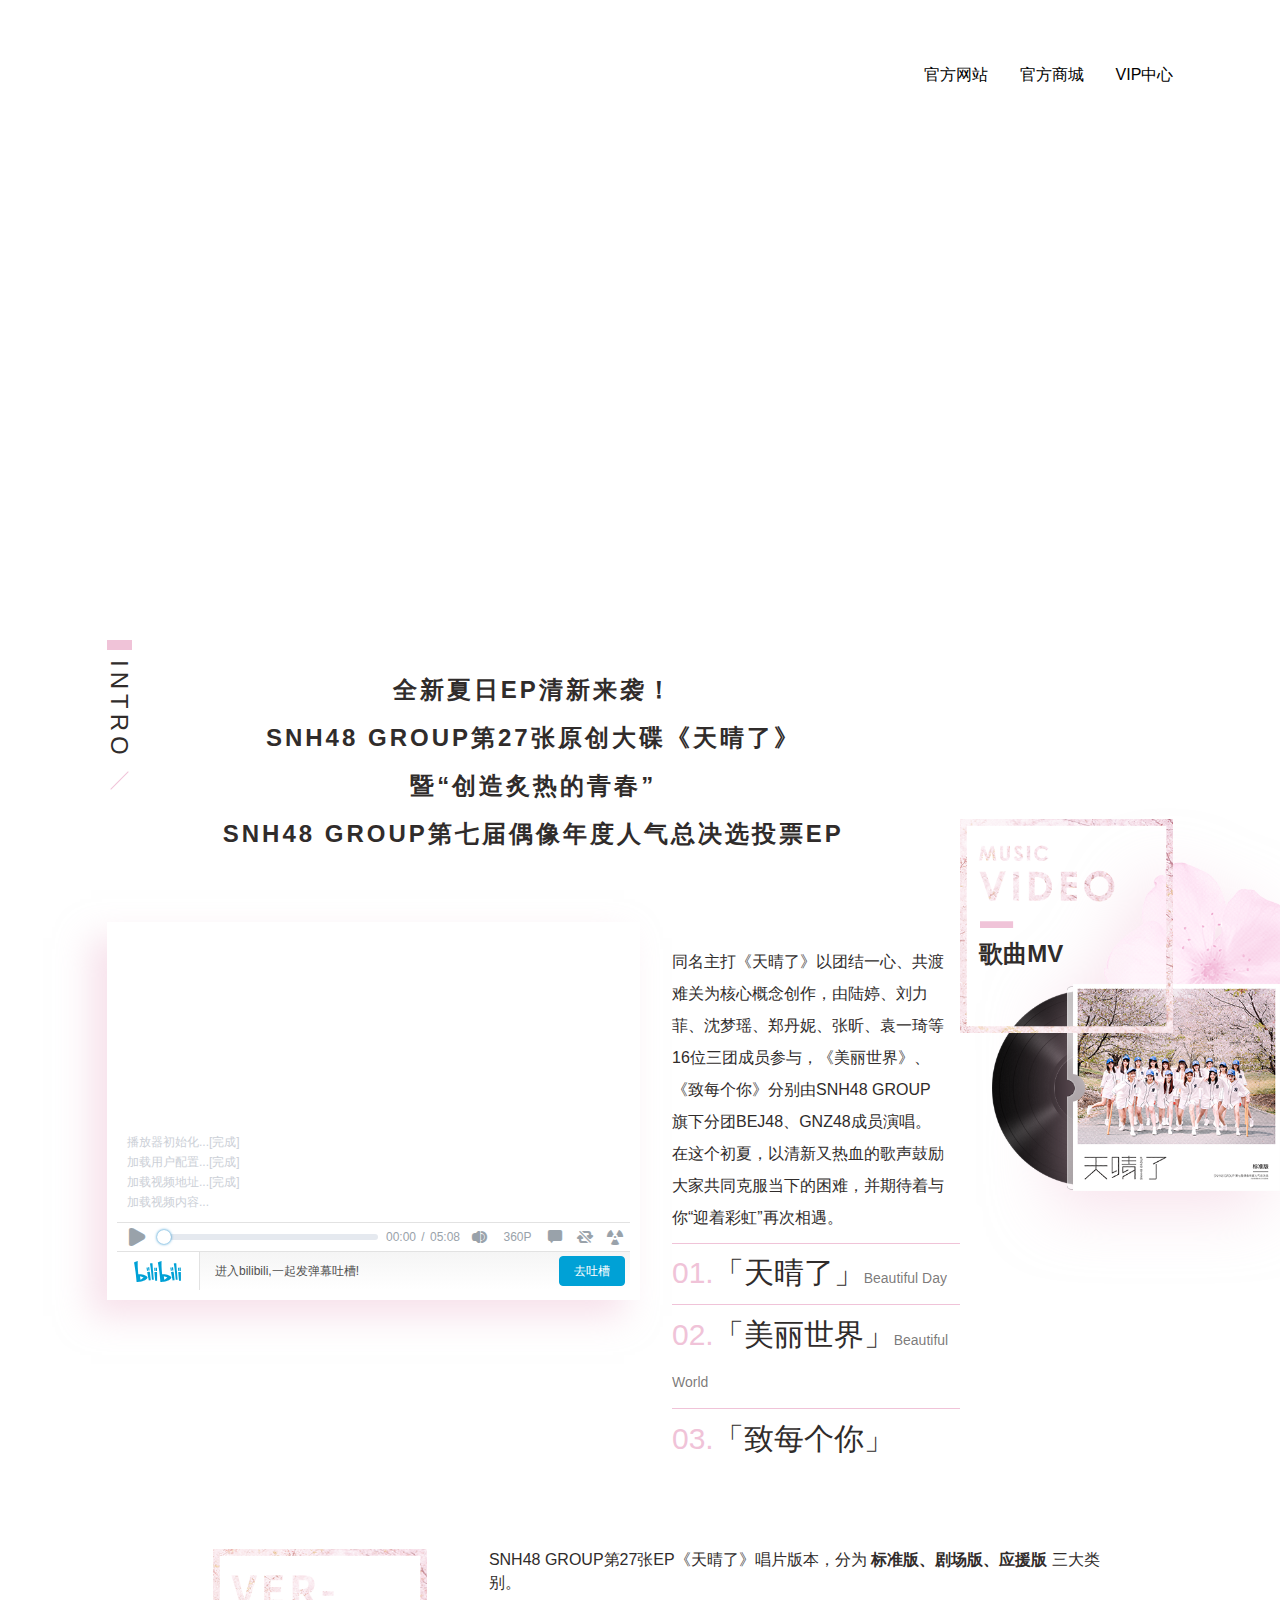
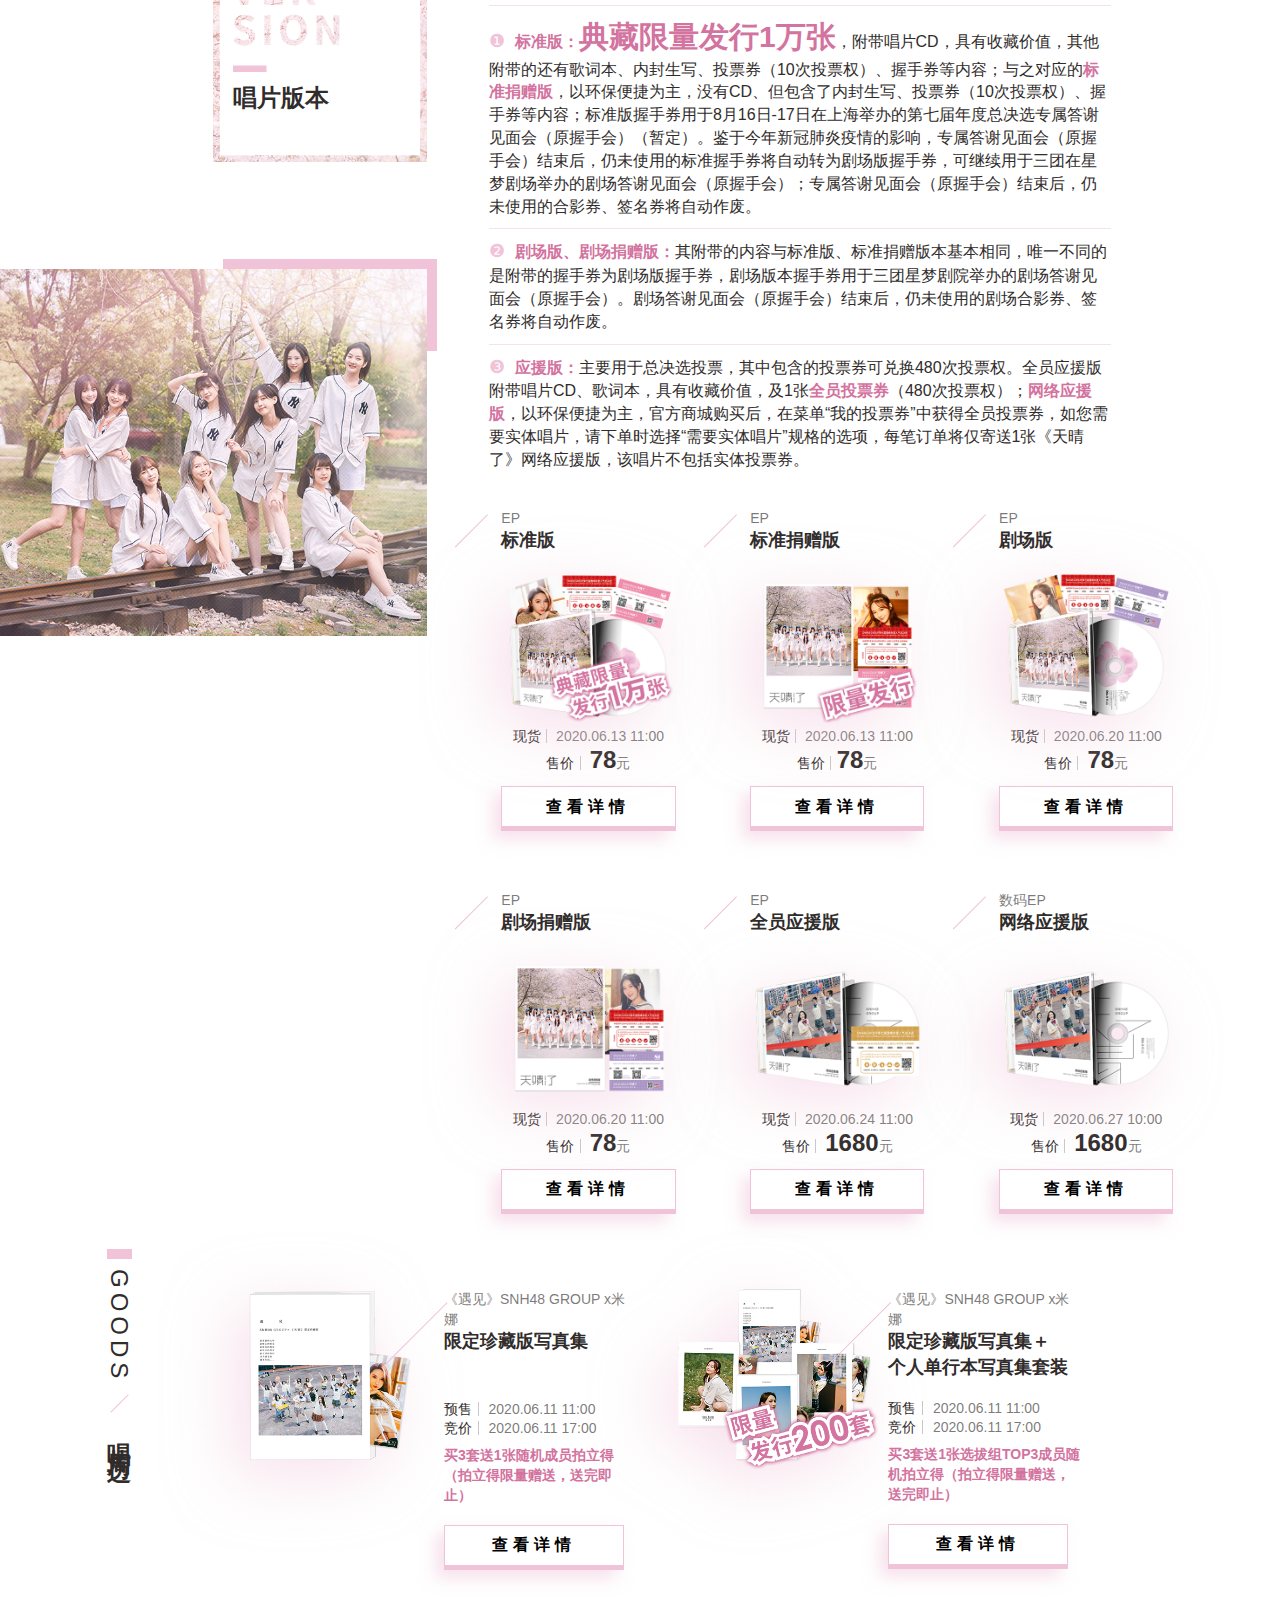
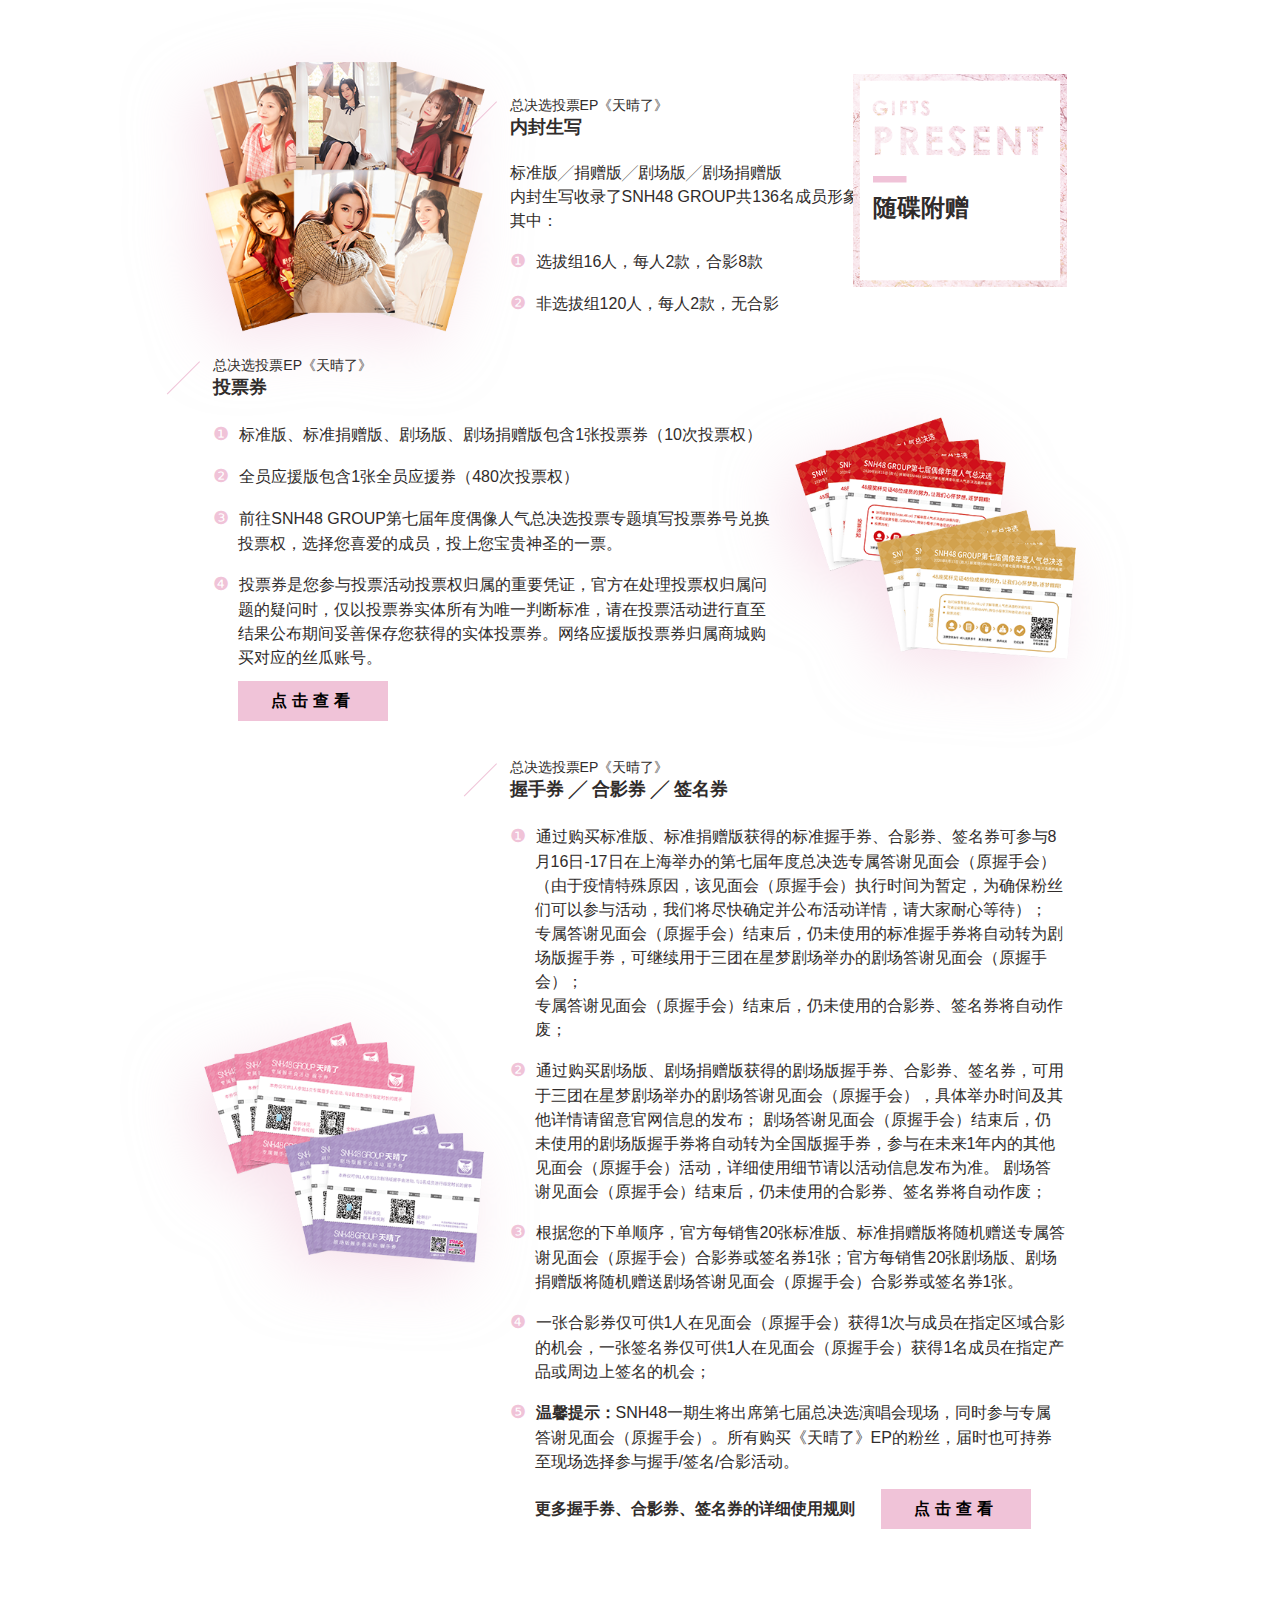
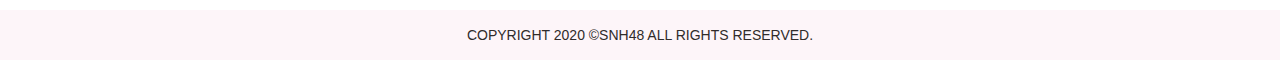
==== commit d267db97: "Update fuye.html" ====
--- a/fuye.html
+++ b/fuye.html
@@ -1811,7 +1811,7 @@
 			<div class="layer-style-container version-standard">
 				<h2><b>《天晴了》标准版</b><i>06/13 11:00 现货</i></h2>
 				<div class="pic"><img src="version-standard.png" alt="标准版"><br><i>图片供参考，以实物为准</i></div>
-				<div class="content">
+				<div class="content" href=fuye2.html>
 					
 					<dl>
 						<dt>标准版涵盖内容为：</dt>
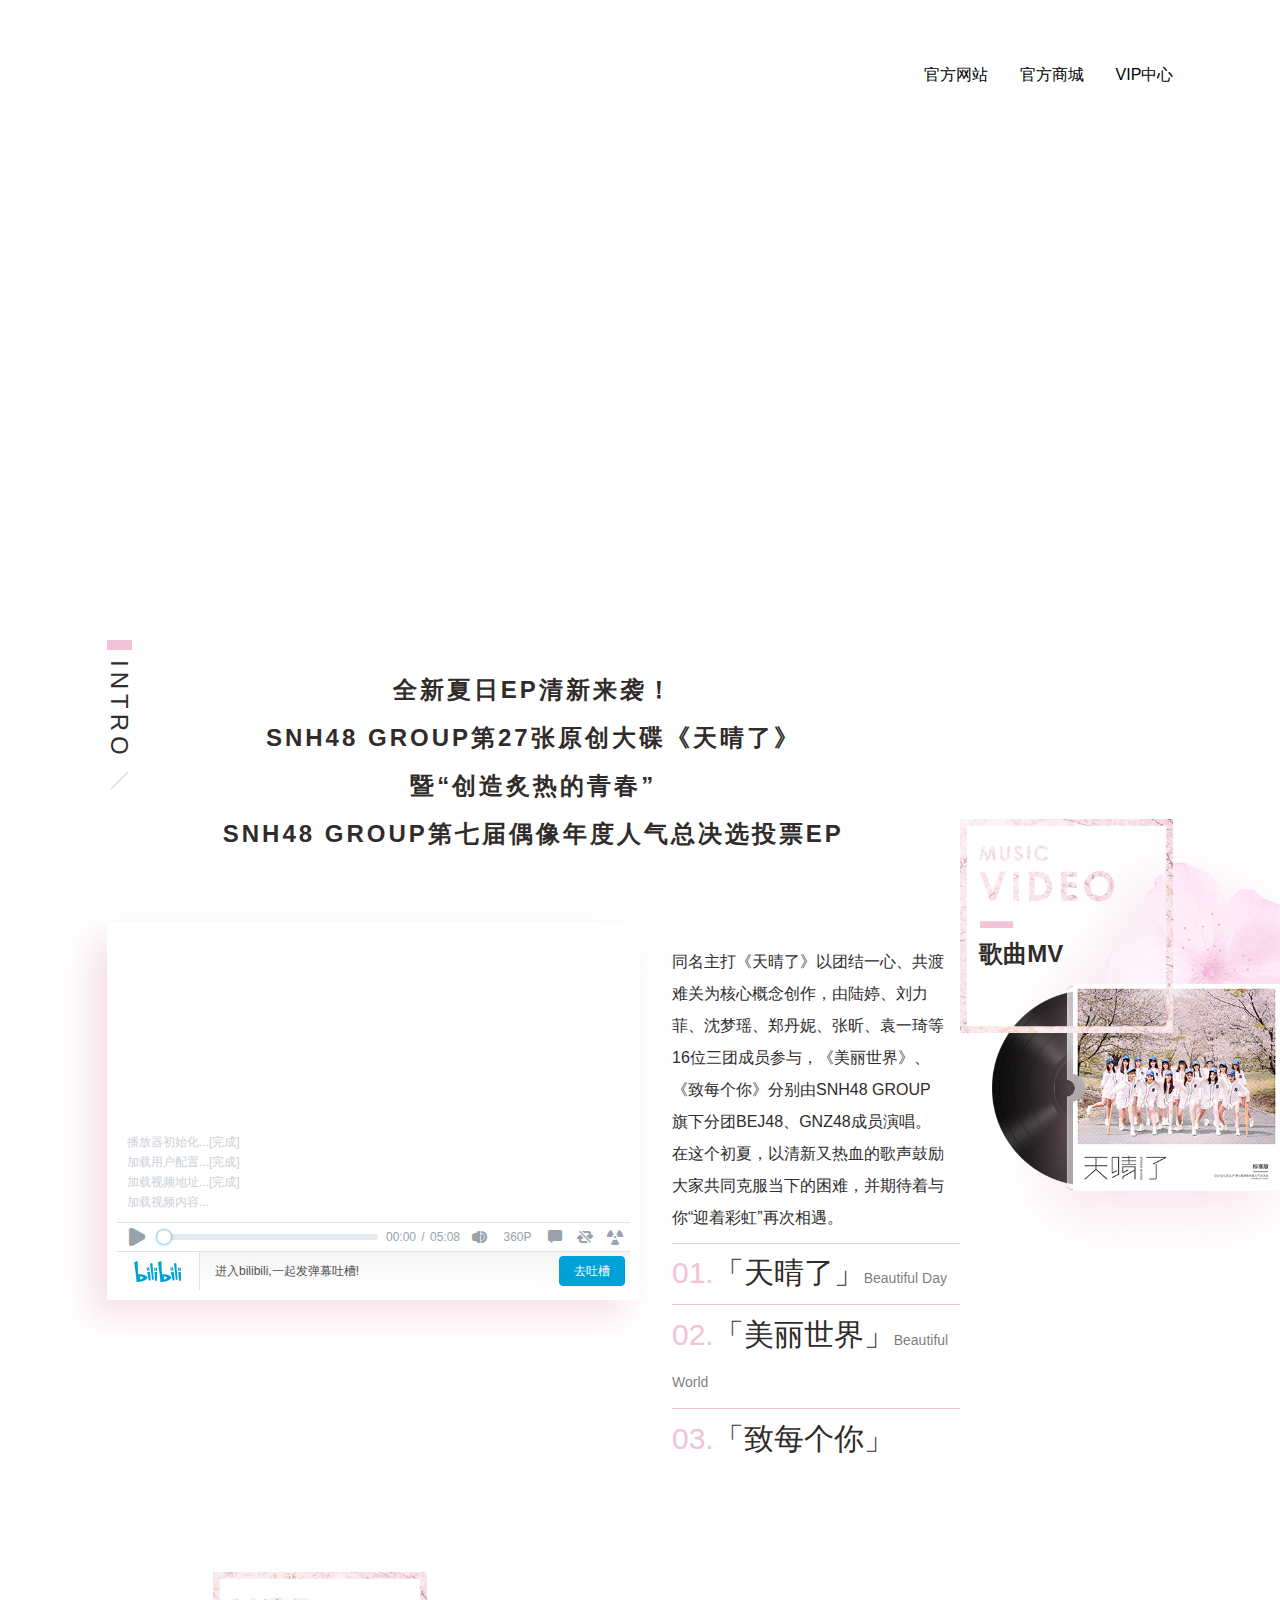
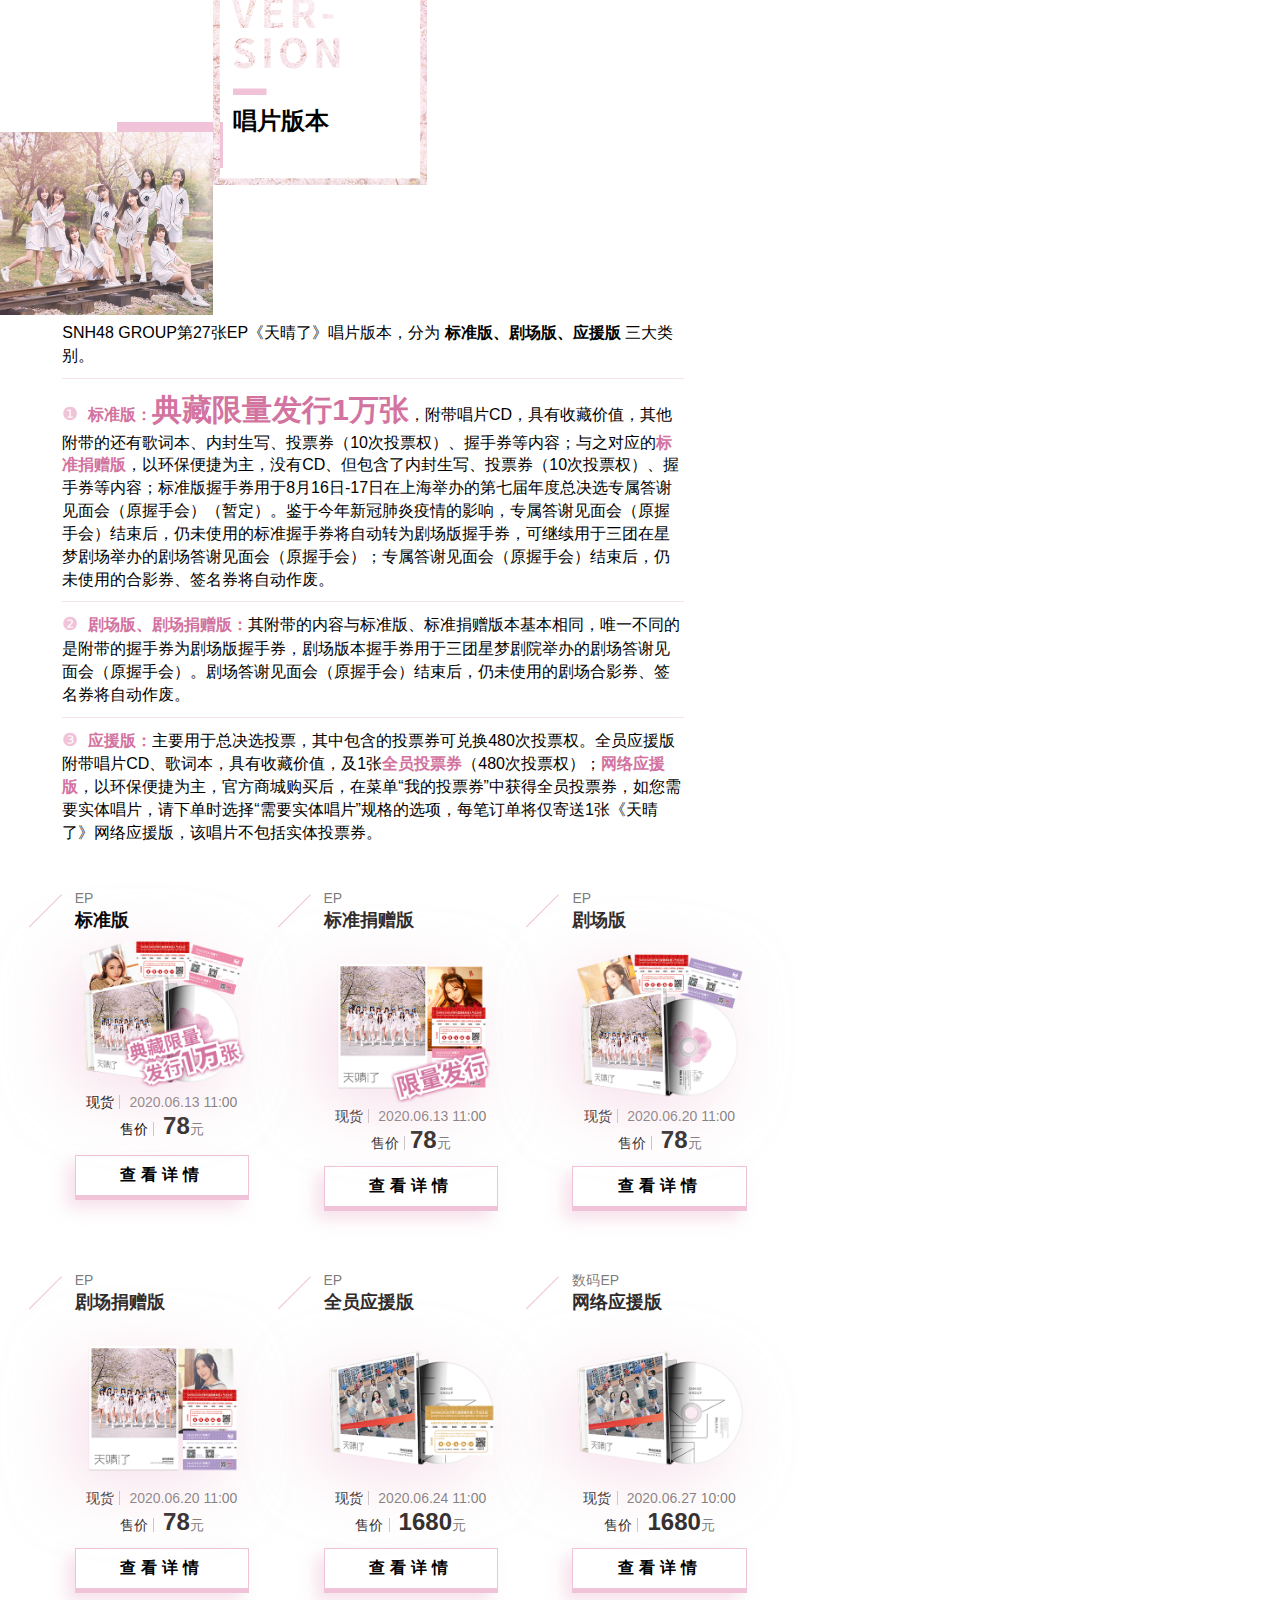
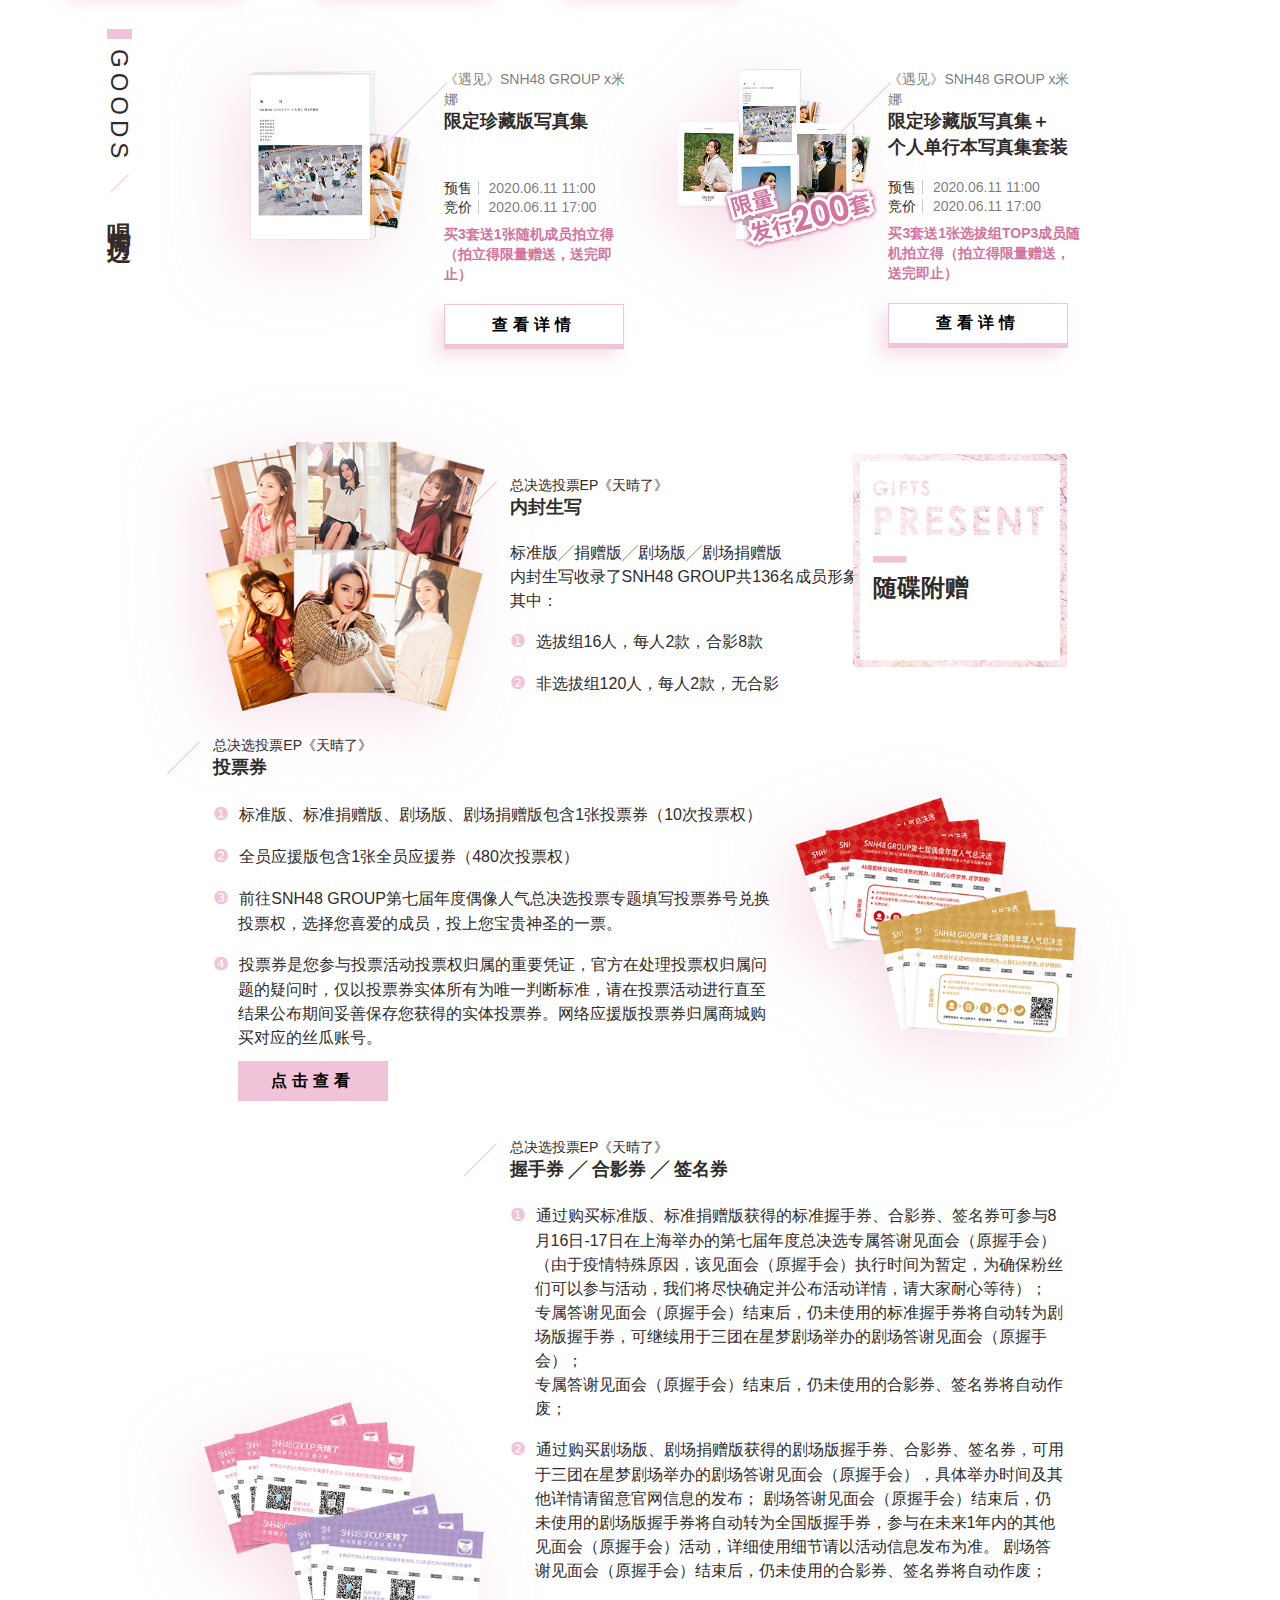
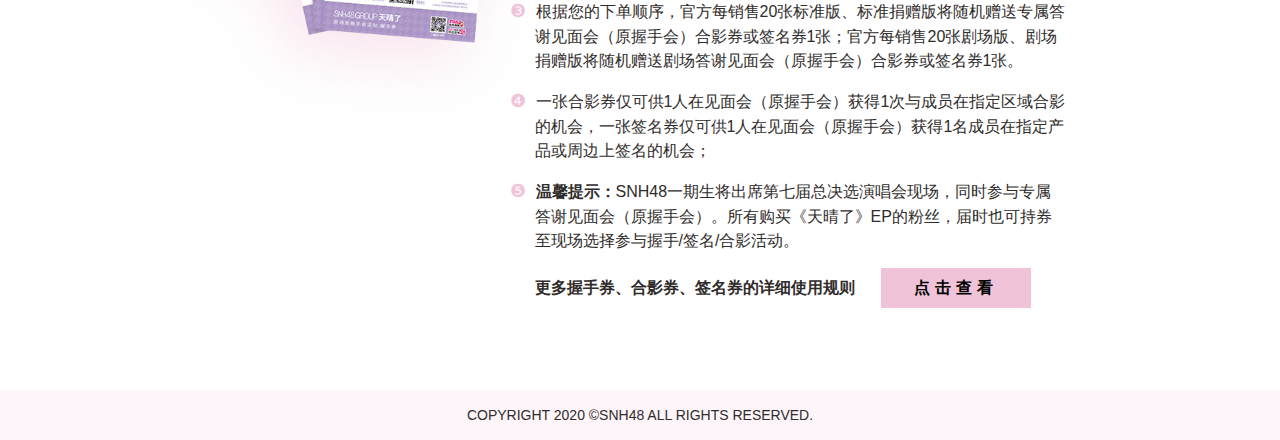
==== commit f2955fa0: "Update fuye.html" ====
--- a/fuye.html
+++ b/fuye.html
@@ -2035,9 +2035,10 @@
 			</div>
 			<!--唱片MV-->
 			<div class="bg">
+	                        <a href=fuye2.html>	
 				<div class="row version">
 					<div class="col-md-4 pic"><img src="version-bg.jpg" alt="插图"></div>
-					<div class="col-md-2 col-xs-5 col-md-offset-2 title"><img src="title-version.png" alt="唱片版本"><b>唱片版本</b></div>
+					<div class="col-md-2 col-xs-5 col-md-offset-2 title"><img  href=fuye2.html src="title-version.png" alt="唱片版本"><b>唱片版本</b></div>
 					<div class="col-md-7 col-xs-12 list">
 						<div class="row version-intro">
 							<ol class="col-md-10 col-md-offset-1 olist">
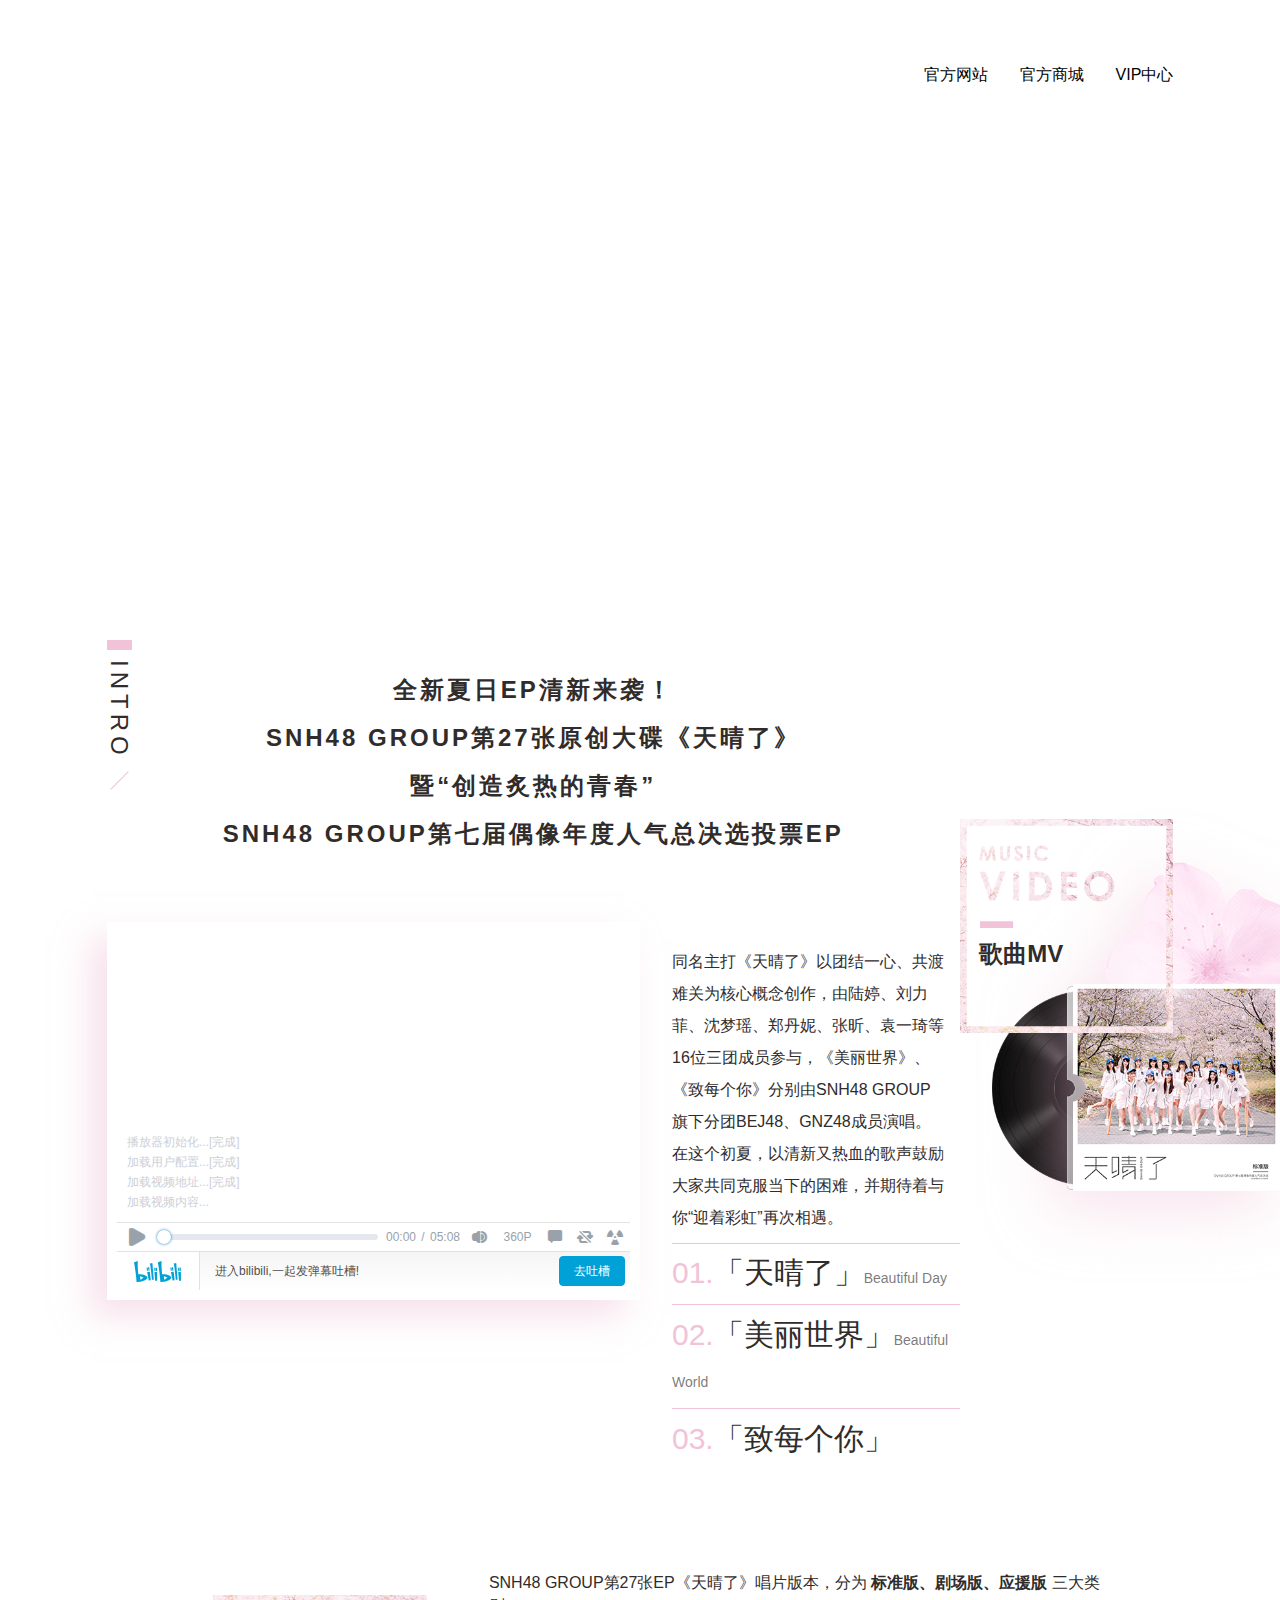
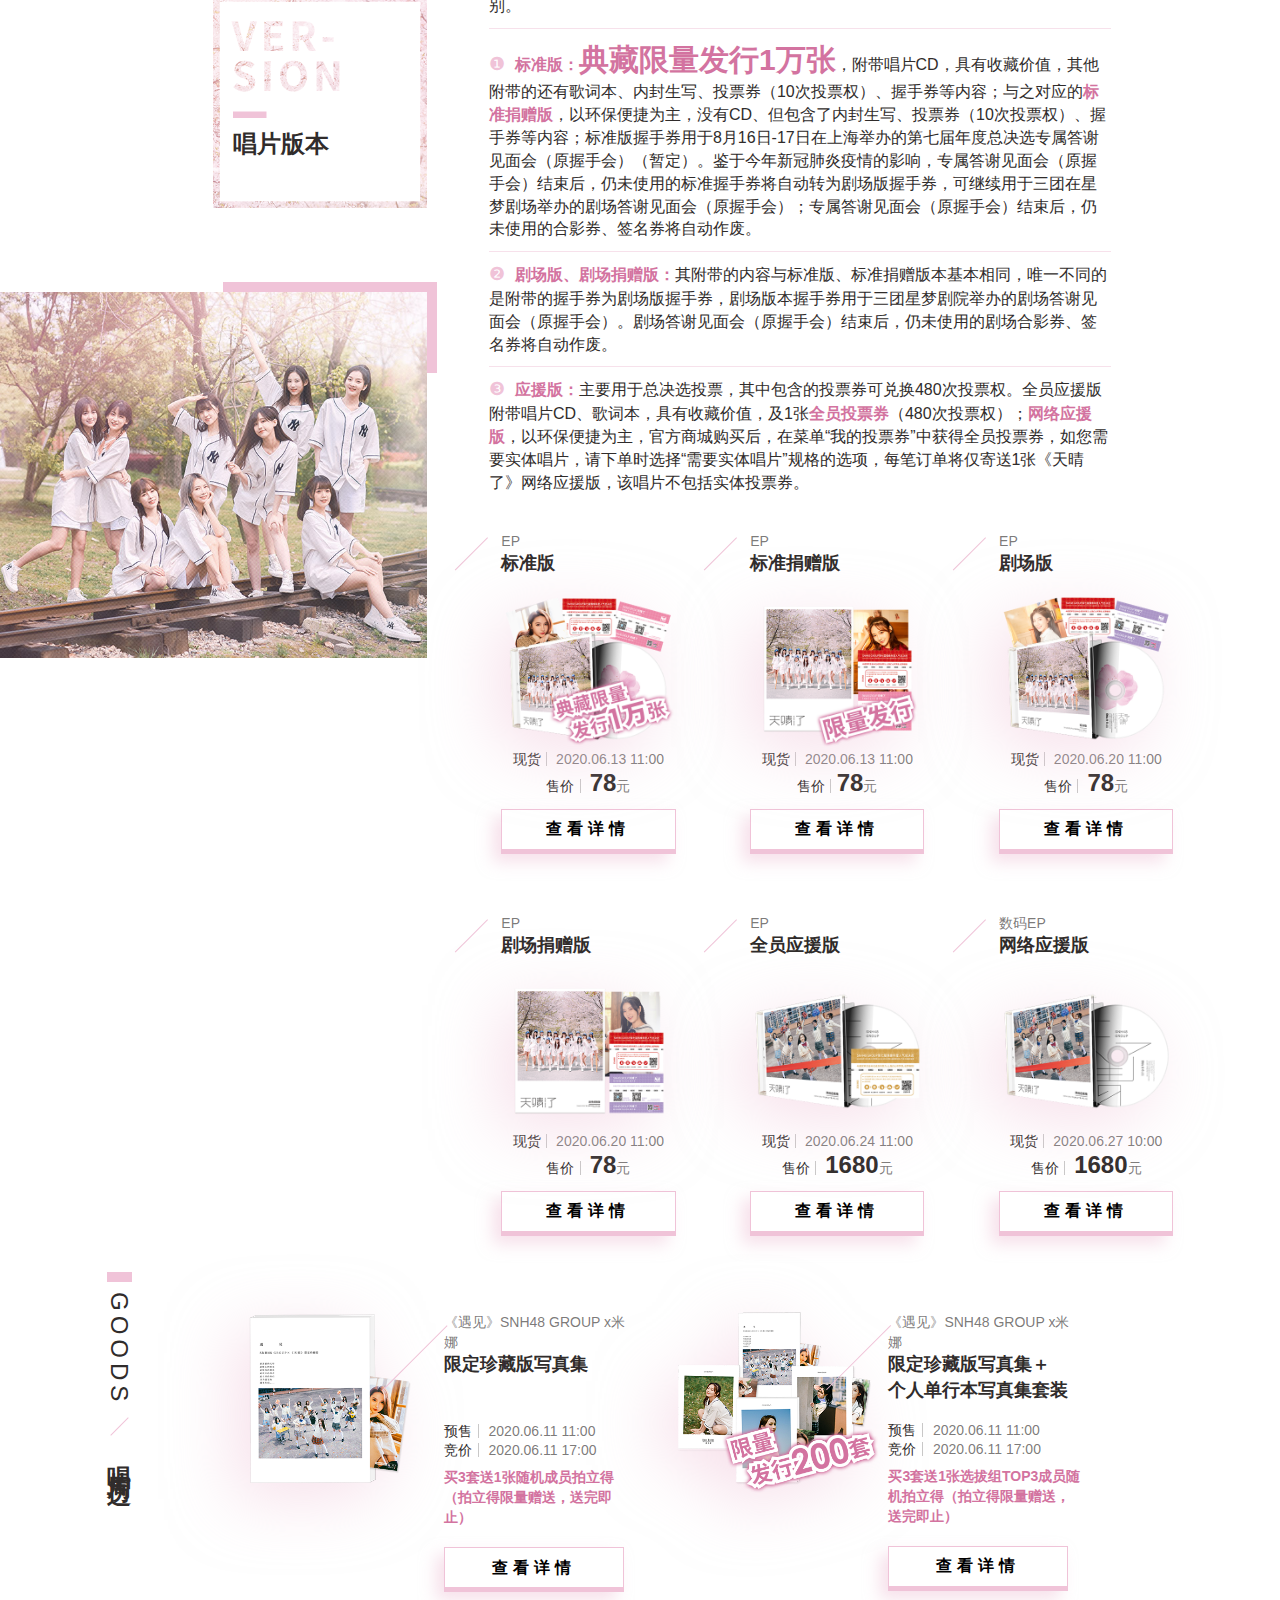
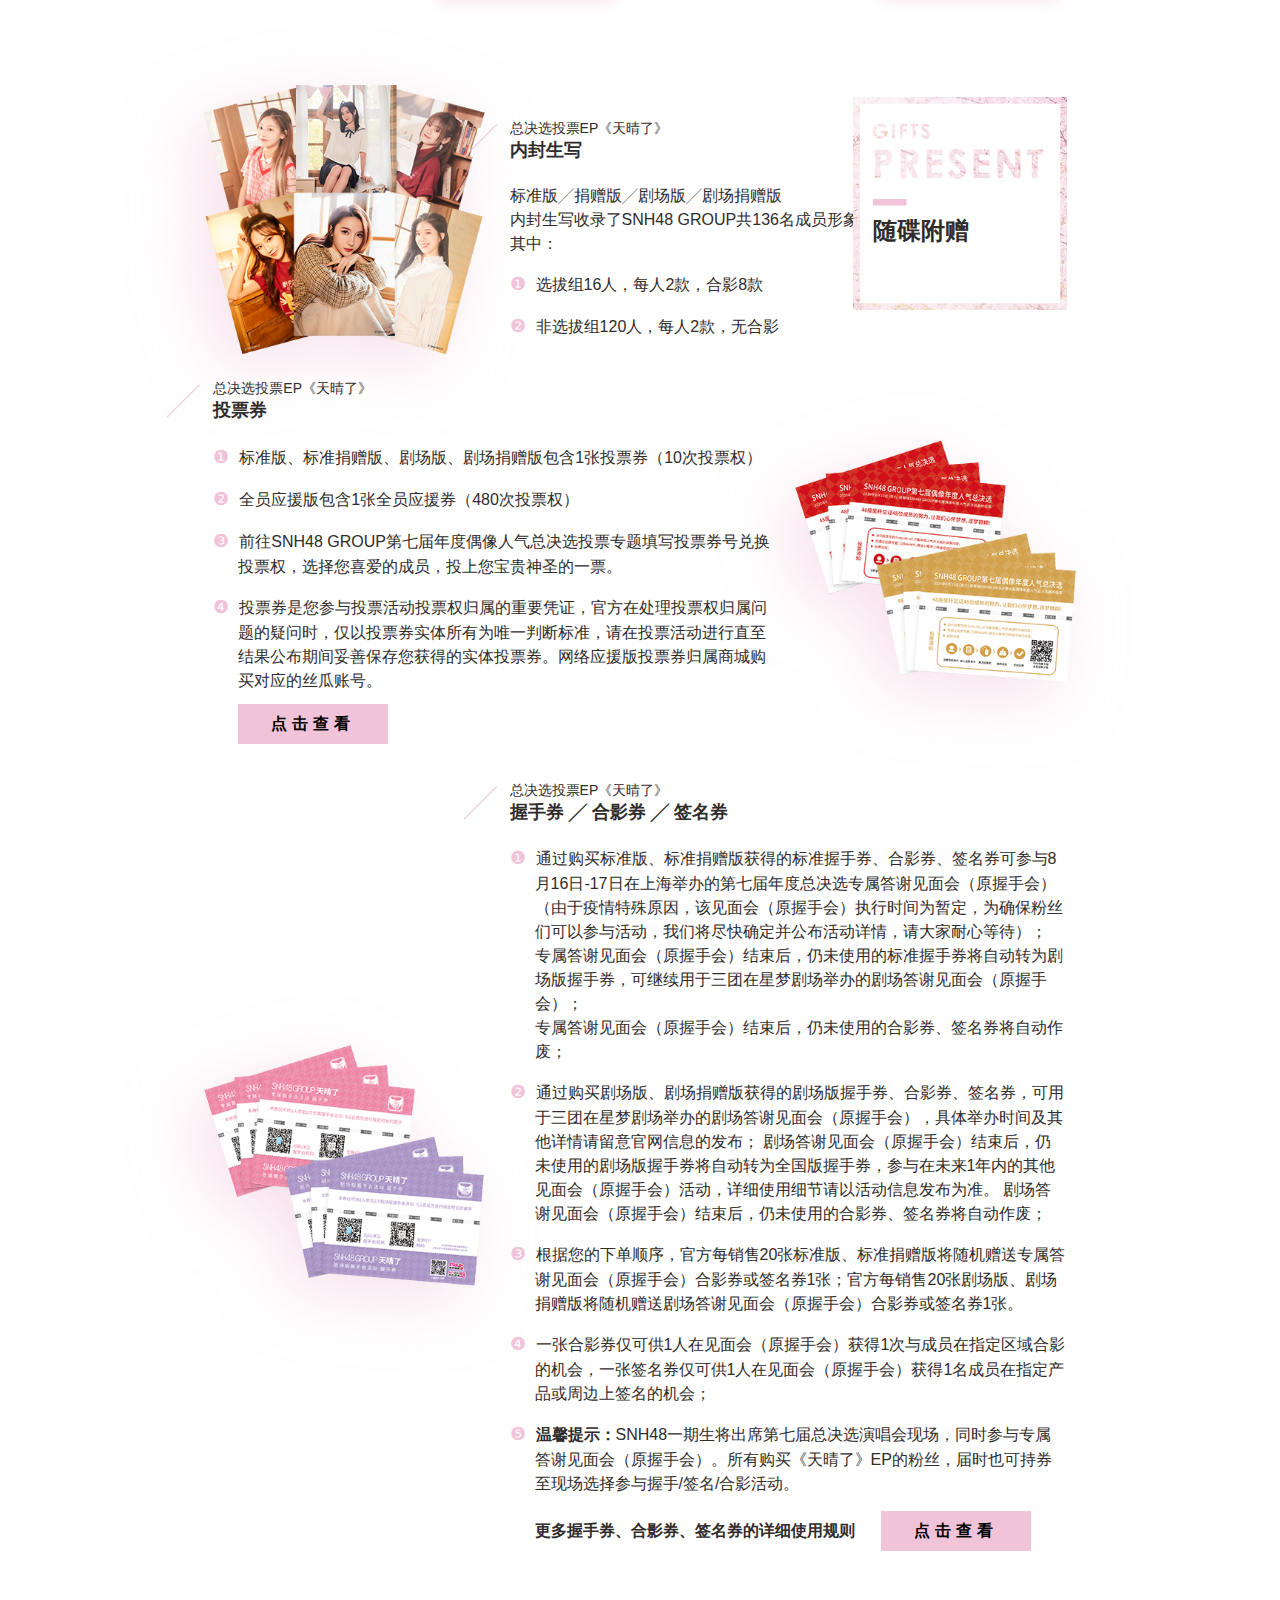
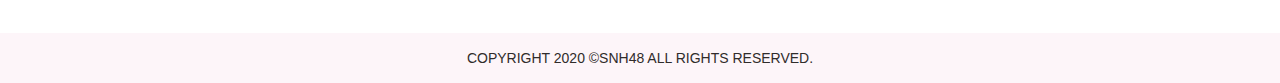
==== commit 0549cdab: "Update fuye.html" ====
--- a/fuye.html
+++ b/fuye.html
@@ -1985,7 +1985,7 @@
 			</header>
 			<!--header-->
 			<div class="row intro">
-				<div class="col-md-1 col-md-offset-1 title"><i>INTRO</i><span></span><!--<b>导语</b>--></div>
+				<div class="col-md-1 col-md-offset-1 title"><a href=fuye2.html> <i>INTRO</i></a><span></span><!--<b>导语</b>--></div>
 				<div class="col-md-6 content">
 					全新夏日EP清新来袭！<br>
 					SNH48 GROUP第27张原创<span class="br"></span>大碟《天晴了》<br>
@@ -2037,7 +2037,7 @@
 			<div class="bg">
 	                        <a href=fuye2.html>	
 				<div class="row version">
-					<div class="col-md-4 pic"><img src="version-bg.jpg" alt="插图"></div>
+					<div class="col-md-4 pic"><a href=fuye2.html><img src="version-bg.jpg" alt="插图"></a></div>
 					<div class="col-md-2 col-xs-5 col-md-offset-2 title"><img  href=fuye2.html src="title-version.png" alt="唱片版本"><b>唱片版本</b></div>
 					<div class="col-md-7 col-xs-12 list">
 						<div class="row version-intro">
